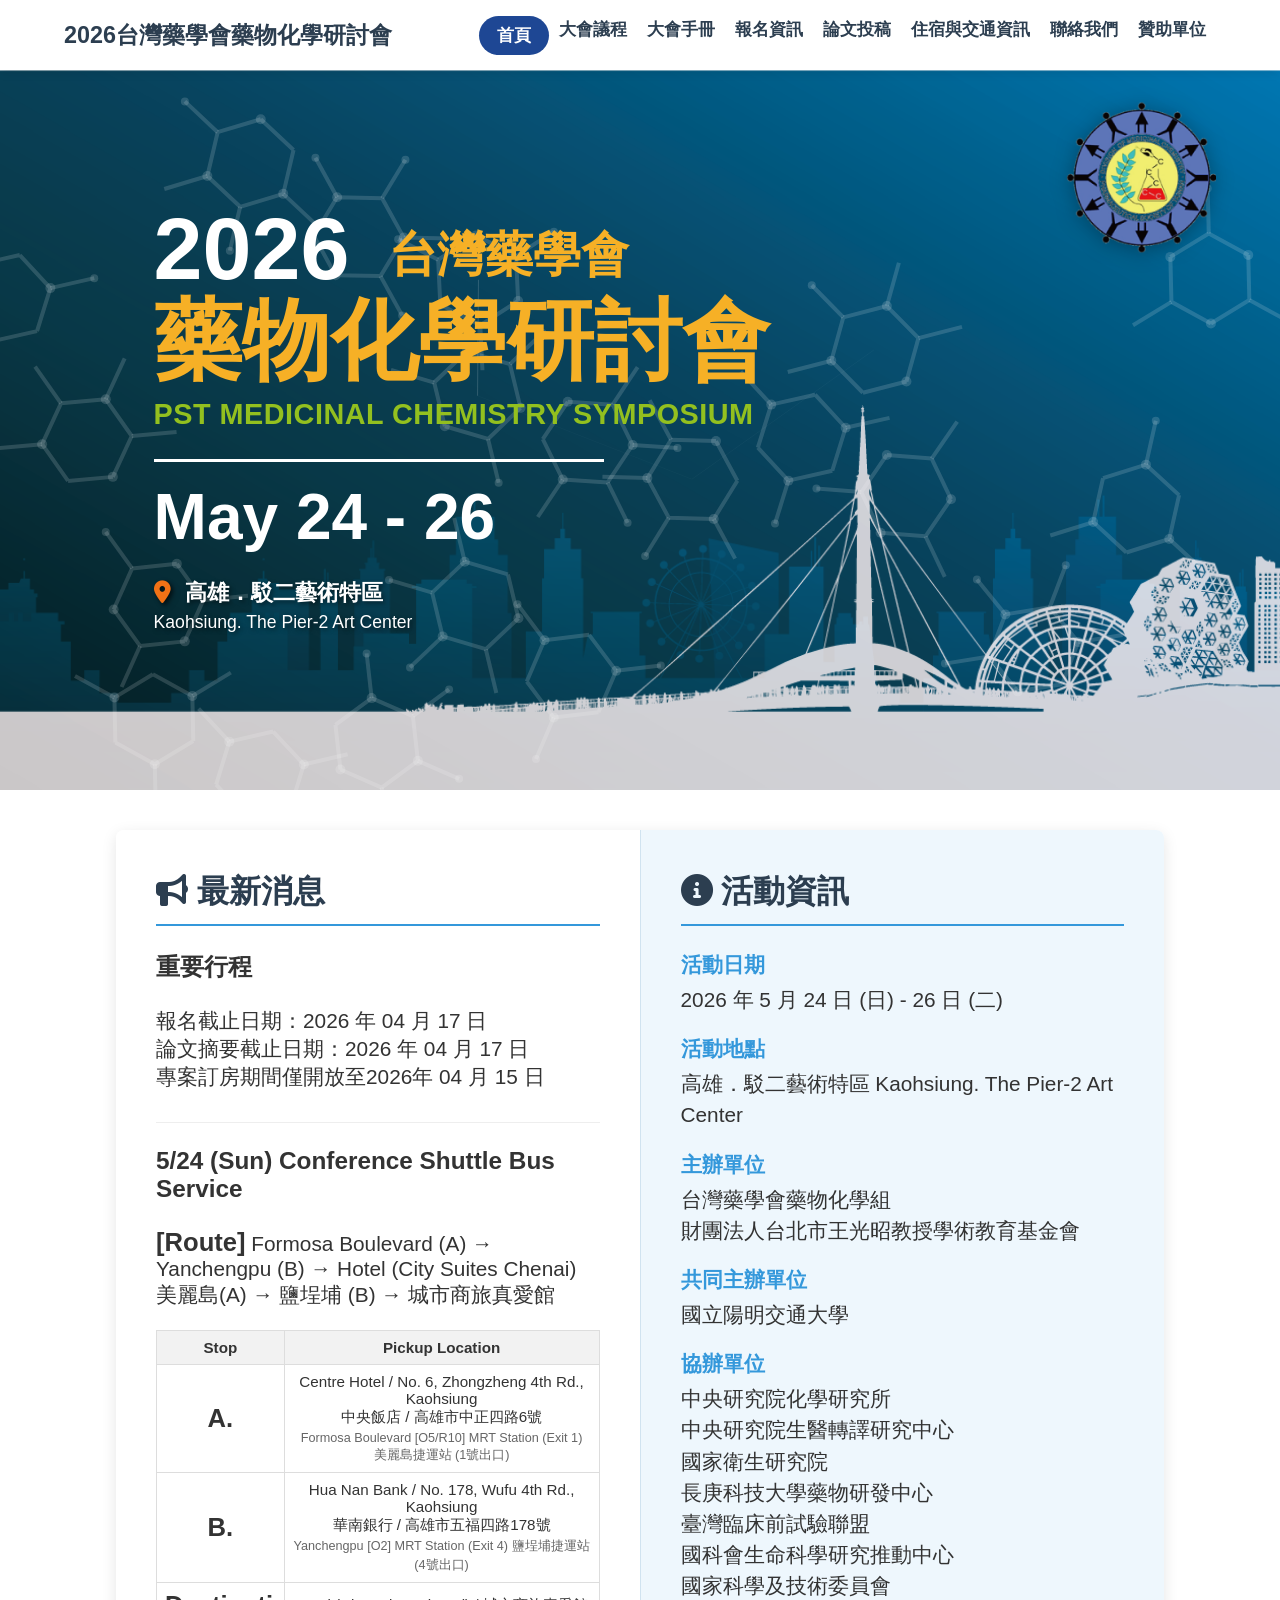
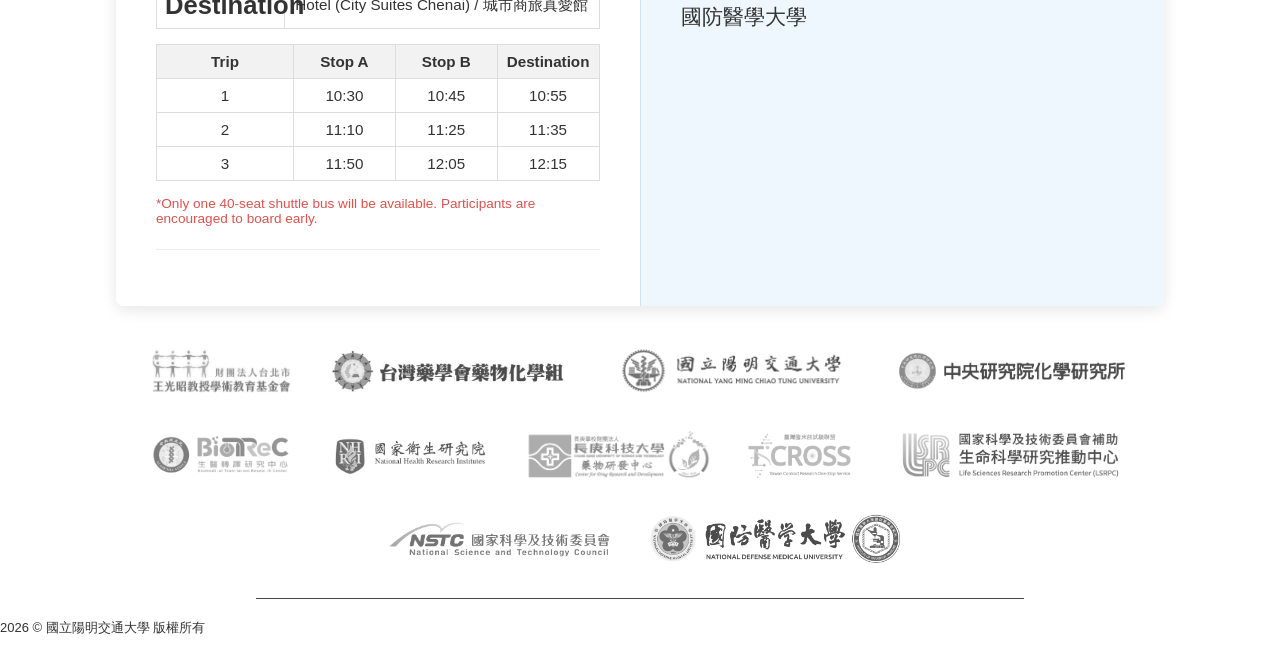
==== index.html @ 6aeb2e00 "Update index.html" ====
<!DOCTYPE html>
<html lang="zh-TW">
<head>
    <meta charset="UTF-8">
    <meta name="viewport" content="width=device-width, initial-scale=1.0">
    <title>2026 台灣藥學會藥物化學研討會</title>
    <meta name="description" content="2026 台灣藥學會藥物化學研討會 (PST Medicinal Chemistry Symposium) 將於 5/24-26 在高雄駁二舉行。涵蓋藥物化學論文投稿、專家演講與產學交流，歡迎踴躍報名。">
    <meta name="keywords" content="台灣藥學會, 藥物化學研討會, 2026 PST, 藥學研討會, 論文投稿, 陽明交通大學">
    <meta property="og:title" content="2026 台灣藥學會藥物化學研討會">
    <meta property="og:description" content="5月24-26日高雄駁二登場，立即查看議程與報名資訊。">
    <meta property="og:image" content="logo1.png"> <meta property="og:type" content="website">
    <script type="application/ld+json">
{
  "@context": "https://schema.org",
  "@type": "Event",
  "name": "2026 台灣藥學會藥物化學研討會",
  "startDate": "2026-05-24",
  "endDate": "2026-05-26",
  "eventAttendanceMode": "https://schema.org/OfflineEventAttendanceMode",
  "eventStatus": "https://schema.org/EventScheduled",
  "location": {
    "@type": "Place",
    "name": "高雄駁二藝術特區",
    "address": {
      "@type": "PostalAddress",
      "addressLocality": "高雄市",
      "addressRegion": "TW"
    }
  },
  "description": "2026台灣藥學會藥物化學研討會，由國立陽明交通大學承辦。",
  "organizer": {
    "@type": "Organization",
    "name": "台灣藥學會",
    "url": "https://your-github-link.github.io/"
  }
}
</script>
    <link rel="stylesheet" href="style.css">
    <link rel="stylesheet" href="https://cdnjs.cloudflare.com/ajax/libs/font-awesome/6.0.0/css/all.min.css">
</head>
<body>

    <nav class="navbar">
        <div class="nav-container">
            <a href="#" class="logo">
            <span>2026台灣藥學會藥物化學研討會</span> </a>
            
            <div class="menu-toggle" id="mobile-menu">
                <i class="fas fa-bars"></i>
            </div>

            <ul class="nav-menu">
                <li><a href="#" class="nav-link active" data-target="home">首頁</a></li>
                <li><a href="#" class="nav-link" data-target="agenda">大會議程</a></li>
                <li><a href="#" class="nav-link" data-target="handbook">大會手冊</a></li>
                <li><a href="#" class="nav-link" data-target="registration">報名資訊</a></li>
                <li><a href="#" class="nav-link" data-target="submission">論文投稿</a></li>
                <li><a href="#" class="nav-link" data-target="Accommodation">住宿與交通資訊</a></li>
                <li><a href="#" class="nav-link" data-target="contact">聯絡我們</a></li>
                <li><a href="#" class="nav-link" data-target="Sponsor">贊助單位</a></li>
            </ul>
        </div>
    </nav>

    <header class="hero">
        <canvas id="moleculeCanvas"></canvas>
    <div class="hero-logo">
        <img src="logo1.png" alt="Logo"> </div>
    
    <div class="parallax-buildings"></div>
    
    <div class="hero-content">
        <h1 class="main-title">
            <span class="year">2026</span> 
            <span class="org">台灣藥學會</span><br>
            <span class="subject">藥物化學研討會</span>
        </h1>
        <p class="eng-title">PST MEDICINAL CHEMISTRY SYMPOSIUM</p>
        <div class="divider"></div>
        <p class="date">May 24 - 26</p>
        <p class="location">
            <i class="fas fa-map-marker-alt"></i> 
            高雄．駁二藝術特區<br>
            <span>Kaohsiung. The Pier-2 Art Center</span>
        </p>
    </div>
</header>

    <main class="container">
       <section id="home" class="page-content active">
    <div class="home-grid">
        <div class="home-column news-section">
            <h2><i class="fas fa-bullhorn"></i> 最新消息</h2>
            <ul class="news-list">
                <li class="news-item">
                    <h3>重要行程</h3>
                    <p>報名截止日期：2026 年 04 月 17 日<br>
                    論文摘要截止日期：2026 年 04 月 17 日<br>
                    專案訂房期間僅開放至2026年 04 月 15 日</p>
                </li>
                <li class="news-item" style="margin-top: 20px;">
                    <h3>5/24 (Sun) Conference Shuttle Bus Service</h3>
                    <p><strong>[Route]</strong> Formosa Boulevard (A) &rarr; Yanchengpu (B) &rarr; Hotel (City Suites Chenai)<br>
                    美麗島(A) &rarr; 鹽埕埔 (B) &rarr; 城市商旅真愛館</p>
                    
                    <table class="custom-table" style="margin: 15px 0; width: 100%; font-size: 0.95rem;">
                        <thead>
                            <tr>
                                <th style="width: 25%;">Stop</th>
                                <th>Pickup Location</th>
                            </tr>
                        </thead>
                        <tbody>
                            <tr>
                                <td><strong>A.</strong></td>
                                <td>Centre Hotel / No. 6, Zhongzheng 4th Rd., Kaohsiung<br>中央飯店 / 高雄市中正四路6號<br><small style="color: #666;">Formosa Boulevard [O5/R10] MRT Station (Exit 1) 美麗島捷運站 (1號出口)</small></td>
                            </tr>
                            <tr>
                                <td><strong>B.</strong></td>
                                <td>Hua Nan Bank / No. 178, Wufu 4th Rd., Kaohsiung<br>華南銀行 / 高雄市五福四路178號<br><small style="color: #666;">Yanchengpu [O2] MRT Station (Exit 4) 鹽埕埔捷運站 (4號出口)</small></td>
                            </tr>
                            <tr>
                                <td><strong>Destination</strong></td>
                                <td>Hotel (City Suites Chenai) / 城市商旅真愛館</td>
                            </tr>
                        </tbody>
                    </table>

                    <table class="custom-table" style="margin: 15px 0; width: 100%; text-align: center; font-size: 0.95rem;">
                        <thead>
                            <tr>
                                <th>Trip</th>
                                <th>Stop A</th>
                                <th>Stop B</th>
                                <th>Destination</th>
                            </tr>
                        </thead>
                        <tbody>
                            <tr>
                                <td>1</td>
                                <td>10:30</td>
                                <td>10:45</td>
                                <td>10:55</td>
                            </tr>
                            <tr>
                                <td>2</td>
                                <td>11:10</td>
                                <td>11:25</td>
                                <td>11:35</td>
                            </tr>
                            <tr>
                                <td>3</td>
                                <td>11:50</td>
                                <td>12:05</td>
                                <td>12:15</td>
                            </tr>
                        </tbody>
                    </table>
                    <p style="font-size: 0.85rem; color: #d9534f; margin-top: 5px;">*Only one 40-seat shuttle bus will be available. Participants are encouraged to board early.</p>
                </li>
            </ul>
        </div>

        <div class="home-column info-section">
            <h2><i class="fas fa-info-circle"></i> 活動資訊</h2>
            <div class="info-content">
                <div class="info-item">
                    <strong>活動日期</strong>
                    <p>2026 年 5 月 24 日 (日) - 26 日 (二)</p>
                </div>
                <div class="info-item">
                    <strong>活動地點</strong>
                    <p>高雄．駁二藝術特區 Kaohsiung. The Pier-2 Art Center</p>
                </div>
                <div class="info-item">
                    <strong>主辦單位</strong>
                    <p>台灣藥學會藥物化學組</p>
                    <p>財團法人台北市王光昭教授學術教育基金會</p>
                </div>
                <div class="info-item">
                    <strong>共同主辦單位</strong>
                    <p>國立陽明交通大學</p>
                </div>
                <div class="info-item">
                    <strong>協辦單位</strong>
                    <p>中央研究院化學研究所</p>
                    <p>中央研究院生醫轉譯研究中心</p>
                    <p>國家衛生研究院</p>
                    <p>長庚科技大學藥物研發中心</p>
                    <p>臺灣臨床前試驗聯盟</p>
                    <p>國科會生命科學研究推動中心</p>
                    <p>國家科學及技術委員會</p>
                    <p>國防醫學大學</p>
                </div>
            </div>
        </div>
    </div>
</section>

        <section id="agenda" class="page-content">
    <div class="registration-container">
        <h2 class="section-title">會議議程 Agenda</h2>

        <div class="venue-info-box" style="text-align: left;">
            <p><strong>📍 主會場：</strong>一嶼所在 03 號島 (SukiNa Island No. 3)</p>
        </div>

        <div class="agenda-day-section">
            <h3 class="day-title">Sunday – May 24, 2026</h3>
            <div class="agenda-wrapper">
                <table class="agenda-table">
                    <thead>
                        <tr>
                            <th>時間 Time</th>
                            <th>內容 Events</th>
                            <th>地點 Location</th>
                        </tr>
                    </thead>
                    <tbody>
                        <tr><td>11:30 - 13:00</td><td>註冊、報到 / Registration</td><td>3 號島A</td></tr>
                        <tr><td>13:00</td><td>口頭報告 / Oral Presentation</td><td rowspan="5">3 號島B</td></tr>
                        <tr><td>13:00 - 13:15</td><td>OP-01<br>Fabian Grassl (台灣大學)Nor-cyanine 5 dyes as versatile fluorogenic probes for lysosomal tracking</td></tr>
                        <tr><td>13:15 - 13:30</td><td>OP-02<br>曾維政 (中國醫藥大學)Synthesis and Biological Evaluation of Modified Genipin Derivatives: Evaluation of Anti-inflammatory and Anti-neuroinflammatory</td></tr>
                        <tr><td>13:30 - 13:45</td><td>OP-03<br>黃馨 (中興大學)BO-2768 as a First-in-Class Small Molecule Targeting Mutant NPM1 in Acute Myeloid Leukemia</td></tr>
                        <tr><td>13:45 - 14:00</td><td>OP-04<br>黃佳儀 (陽明交通大學)An Affinity Tag Strategy Based on an Activatable Linker for Selective Modification of Antibodies </td></tr>
                        <tr><td>14:10 - 14:30</td><td class="break-cell">Coffee Break</td><td>3 號島C</td></tr>
                        <tr><td>14:30 - 16:50</td><td>Poster Flash</td><td>3 號島B</td></tr>
                        <tr><td>16:50 - 18:30</td><td>團隊競賽、跨域交流 (I) / Team Challenge & Networking (I)</td><td>駁二/真愛館</td></tr>
                        <tr class="highlight-row"><td>18:40 - 20:00</td><td><strong>歡迎晚宴 / Welcome Mixer</strong></td><td>3 號島A</td></tr>
                        <tr><td>20:00 - 21:30</td><td>壁報成果交流 / Poster Presentation</td><td>3 號島C</td></tr>
                    </tbody>
                </table>
            </div>
        </div>

        <div class="agenda-day-section">
            <h3 class="day-title">Monday – May 25, 2026</h3>
            <div class="agenda-wrapper">
                <table class="agenda-table">
                    <thead>
                        <tr>
                            <th>時間 Time</th>
                            <th>內容 Events</th>
                            <th>地點 Location</th>
                        </tr>
                    </thead>
                    <tbody>
                        <tr><td>09:00 - 09:20</td><td><strong>開幕典禮 (王光昭教授追思) / Opening Ceremony</strong></td><td rowspan="4">3 號島B</td></tr>
                        <tr><td>09:20 - 09:50</td><td><u>Invited Lecture: 高育婷 博士</u><br>(國防醫學大學藥學系講師)<br>Direct-to-biology (D2B):Unlocking natural<br>product space via ultra-high-throughput experimentation<br><u>Moderator: 簡敦誠 博士</u><br>(臺灣師範大學化學系教授)</td></tr>
                        <tr><td>09:50 - 10:40</td><td><u>Plenary Lecture: 張子文 博士</u><br>(免疫諦醫公司創辦人、董事長)<br>循理性新藥設計：創造新的藥物化學結構<br><u>Moderator: 李文山 博士</u><br>(中央研究院化學研究所研究員)</td></tr>
                        <tr><td>10:40 - 10:50</td><td>團體拍照 / Group photograph</td></tr>
                        <tr><td>10:50 - 11:10</td><td class="break-cell">Coffee Break</td><td>3 號島C</td></tr>
                        <tr><td>11:10 -</td><td>口頭報告 / Oral Presentation</td><td rowspan="5">3 號島B</td></tr>
                        <tr><td>11:10 - 11:25</td><td>OP-05<br>莊裕淂 (台灣大學)Protein Digestion Using a Cysteine-Specific Backbone Cleavage Reagent</td></tr>
                        <tr><td>11:25 - 11:40</td><td>OP-06<br>張詠淇 (台灣大學)One-Pot Synthesis of Tricyclic Fluorescent Guanidines via Imidazole-Promoted Tandem N-Alkylation and Cyclization</td></tr>
                        <tr><td>11:40 - 11:55</td><td>OP-07<br>鄭莉津 (東華大學)Synthesis of Tetrazolyl-Benzothiazole Library for Anticancer Applications</td></tr>
                        <tr><td>11:55 - 12:10</td><td>OP-08<br>劉詠淳 (東華大學)Modular Synthesis of [68Ga]Ga HER2-Targeted Bivalent Probes via a CBT/1,2-Aminothiol Click Chemistry</td></tr>
                        <tr><td>12:15 - 14:00</td><td class="break-cell">午餐 / Lunch</td><td>真愛館如意廳</td></tr>
                        <tr><td>14:00 - 18:30</td><td>團隊競賽、跨域交流 (II)<br>Team Challenge & Networking (II)</td><td>哈瑪星、新灣 / 貝隆餐酒館</td></tr>
                        <tr class="highlight-row"><td>19:00 - 20:30</td><td><strong>晚宴 / Banquet</strong></td><td>貝隆餐酒館</td></tr>
                        <tr><td>20:30 -</td><td>台灣藥學會藥化組委員會議<br>Committee Meeting</td><td>真愛館甲天下廳</td></tr>
                    </tbody>
                </table>
            </div>
        </div>

        <div class="agenda-day-section">
            <h3 class="day-title">Tuesday – May 26, 2026</h3>
            <div class="agenda-wrapper">
                <table class="agenda-table">
                    <thead>
                        <tr>
                            <th>時間 Time</th>
                            <th>內容 Events</th>
                            <th>地點 Location</th>
                        </tr>
                    </thead>
                    <tbody>
                        <tr><td>09:00 - 09:10</td><td>大會活動說明</td><td rowspan="6">3 號島B</td></tr>
                        <tr><td>09:10 - 09:40</td><td><u>Invited Lecture: 曾惠如 博士</u><br>(高雄醫學大學藥學系助理教授)<br>Repurposing TGFβR1 inhibitors: PROTACs for kidney fibrosis<br><u>Moderator: 黃偉展 博士</u><br>(臺北醫學大學藥學院副院長)</td></tr>
                        <tr><td>09:40 - 10:30</td><td><u>Plenary Lecture: 王憶卿 博士</u><br>(成功大學醫學院藥理學研究所講座教授兼藥理學研究所所長暨藥理學科主任)<br>Targeting regulators of post-translational modifications of PD-1 in cancer therapy<br><u>Moderator: 胡明寬 博士</u><br>(國防醫學大學藥學系教授)</td></tr>
                        <tr><td>10:30 - 10:40</td><td>國科會藥學學門業務宣導 (王憶卿 博士)</td></tr>
                        <tr><td>10:40 - 11:10</td><td><u>Invited Lecture: 李其穎 博士</u><br>(慈濟大學藥學系助理教授)<br>Discovery and characterization of fungal natural products through diverse strategies<br><u>Moderator: 梁碧惠 博士</u><br>(臺灣大學藥學系教授)</td></tr>
                        <tr><td>11:10 - 11:20</td><td>團體拍照 / Group photograph</td></tr>
                        <tr><td>11:20 - 13:00</td><td><strong>頒獎、閉幕、午餐</strong></td><td>3 號島C</td></tr>
                        <tr><td>13:00 -</td><td>賦歸</td><td>-</td></tr>
                    </tbody>
                </table>
            </div>
        </div>
    </div>
</section>

        <section id="handbook" class="page-content">
            <div class="registration-container">
                <h2 class="section-title" style="text-align: center;">大會手冊</h2>
                <div class="info-content" style="text-align: center; padding: 40px 15px;">
                    <div class="info-block" style="background: #f8f9fa; padding: 30px; border-radius: 12px; border: 1px solid #e2e8f0; display: inline-block; max-width: 600px; margin: 0 auto; width: 100%;">
                        <i class="fas fa-book" style="font-size: 3rem; color: #2c3e50; margin-bottom: 20px;"></i>
                        <h3 style="margin-top: 0; color: #2c3e50;">2026 大會手冊電子檔</h3>
                        <p style="margin-bottom: 25px;">2026 台灣藥學會藥物化學研討會 大會手冊已開放下載。歡迎與會貴賓下載閱讀最新大會資訊、詳細議程與論文摘要。</p>
                        <a href="https://reurl.cc/lp2dyq" target="_blank" class="guide-btn" style="display: inline-block; padding: 12px 25px; background: #e67e22; color: #fff; text-decoration: none; border-radius: 8px; font-weight: bold; font-size: 1.1rem; border: none; cursor: pointer;">
                            <i class="fas fa-file-pdf"></i> 點此下載大會手冊 (PDF)
                        </a>
                    </div>
                </div>
            </div>
        </section>

        <section id="registration" class="page-content">
    <div class="registration-container">
        <h2 class="section-title" style="text-align: center;">報名資訊</h2>
        
        <div class="info-content">
            <div class="info-block">
                <strong>報名截止日期：</strong>
                <ul>
                    <li>2026 年 04 月 17 日</li>
                    <p>(現場報名活動者，將視現場名額與作業狀況安排，建議優先線上報名以利主辦單位提前作業)</p>
                </ul>
            </div>

            <div class="info-block">
                <strong>報名網址：</strong>
                <ul>
                    <p>(請先登入 Gmail 帳號後，再進行報名以及上傳報名費繳費收據及繳費說明)</p>
                </ul>
            </div>

            <div class="info-block">
                <strong>報名費：</strong>
                <ul>
                    <li>(1) 學生、研究助理及眷屬 NT 1,500 元; 教師及博士後研究員 NT 3,000 元; 業界人士及其他 NT 4,000 元</li>
                    <li>(2) 報名費繳交可以由單位(實驗室、中心 or 廠商)統一轉帳匯款</li>
                </ul>
            </div>

            <div class="info-block">
                <strong>報名費繳費資訊：</strong>
                <ul>
                    <li>戶名：國立陽明交通大學，匯款銀行：玉山商業銀行新竹分行 代號 “808”，帳號：9550-016-0500-551</li>
                </ul>
            </div>

            <div class="info-block">
                <strong>繳費說明：</strong>
                <ul style="line-height: 1.8;">
                    <li>繳費完成後，請依報名表單之欄位項目填寫繳費資訊並上傳繳費證明 (拍照或截圖; 並以檔名“繳費負責人姓名_帳號末五碼_總金額_轉帳日期” 命名)</li>
                    <li>報名者因故取消，須於 2026 年 05 月 01 日前提出申請，可將報名費用退回，但須扣除手續費 200 元；2026 年 05 月 01日後提出者，恕無法退費。</li>
                    <li>報名成功後，歡迎加入「藥化研討會」Line群組以便獲得最新的研討會資訊。</li>
                    <img src="qr.jpg" alt="">
                </ul>
            </div>
            <strong>☆敬請盡早報名，以利大會安排相關事宜☆</strong>
        </div>
    </div>
</section>

        <section id="submission" class="page-content">
    <div class="registration-container">
        <div class="info-block" style="background: #f8f9fa; border-left: 5px solid #0056b3; padding: 20px; margin-bottom: 30px; border-radius: 4px;">
            <h2 style="color: #0056b3; margin-top: 0; margin-bottom: 15px;"><i class="fas fa-info-circle"></i> Oral Presentation (OP) / Poster Presentation (PP) 會議報告注意事項 & Guidelines</h2>
            
            <div class="zh-notes" style="line-height: 1.8; margin-bottom: 25px; color: #333;">
                <strong style="font-size: 1.1rem; color: #2c3e50;">注意事項:</strong>
                <ol style="margin-top: 5px; padding-left: 20px;">
                    <li>OP 與 PP 參加者皆安排有指定座位，座位上將貼有對應編號，請務必提前於最後集合時間依編號入座，並於預定報告時間內避免任意離席，以免錯過報告行程。逾時可能影響報告資格。如有任何問題，請提前聯繫工作人員。</li>
                    <li>OP 與 PP 參加者於會議當日不得提出更換報告檔案或自行更動報告順序。</li>
                    <li>OP 報告總時數為 15 分鐘，其中包含 12 分鐘報告與 3 分鐘 Q&A。為維持大會議程順利進行，大會將於報告開始後 10 分鐘響鈴第一次，提醒報告時間即將結束；12 分鐘響鈴第二次，請結束報告並進入 Q&A；15 分鐘響鈴第三次，請結束 Q&A。</li>
                    <li>PP 報告者請配合大會動線安排，報告時，請依工作人員引導，以 10 人為一組，按照報告順序至走道等待。司儀唱名報告編號後，請上台進行報告。每位報告時間為 2 分鐘，響鈴即表示報告時間結束，請立即下台。</li>
                    <li>請全程配合現場引導與安排。</li>
                    <li>各組集合時間與地點如下，請準時報到並就座：
                        <ul style="list-style-type: disc; padding-left: 20px; margin-top: 5px;">
                            <li><strong>OP-01 至 OP-04</strong> 最後集合時間：5 月 24 日（日）12:45; 報到地點：OP指定席</li>
                            <li><strong>OP-05 至 OP-08</strong> 最後集合時間：5 月 25 日（一）11:00; 報到地點：OP指定席</li>
                            <li><strong>PP</strong> 最後集合時間：5 月 24 日（日）14:20; 報到地點：PP指定席</li>
                        </ul>
                    </li>
                    <li>PP海報張貼時間:
                        <ul style="list-style-type: disc; padding-left: 20px; margin-top: 5px;">
                            <li>請於 5 月 24 日（日）11:30-13:00 報到時間即進行海報張貼；並於 5 月 25 日（一）中午 12:00 後始得開始拆除，最慢於 5 月 26 日（二）13:00 前完成壁報撤收。</li>
                        </ul>
                    </li>
                </ol>
            </div>
            
            <hr style="border: 0; border-top: 1px dashed #ccc; margin: 20px 0;">

            <div class="en-notes" style="line-height: 1.8; color: #333;">
                <strong style="font-size: 1.1rem; color: #2c3e50;">Oral Presentation (OP) / Poster Presentation (PP) Guidelines</strong>
                <ol style="margin-top: 5px; padding-left: 20px;">
                    <li>Designated seats will be assigned to all OP and PP presenters, and corresponding seat numbers will be displayed accordingly. Presenters are required to be seated according to their assigned numbers before the final assembly time and should avoid leaving their seats during the scheduled presentation period to prevent missing their presentation session. Late arrival may affect presentation eligibility. For any questions, please contact the conference staff in advance.</li>
                    <li>Requests for changes to presentation files or presentation order will not be accepted on the day of the conference.</li>
                    <li>Each OP presentation is allocated 15 minutes in total, including a 12-minute presentation and a 3-minute Q&A session. To ensure the smooth progression of the program, bells will be rung as follows:
                        <ul style="list-style-type: disc; padding-left: 20px; margin-top: 5px;">
                            <li>10 minutes: First bell</li>
                            <li>12 minutes: Second bell; presenters should conclude the presentation and proceed to the Q&A session</li>
                            <li>15 minutes: Third bell; presenters should conclude the Q&A session</li>
                        </ul>
                    </li>
                    <li>PP presenters are requested to follow the conference traffic flow and staff instructions. Presenters will be arranged in groups of 10 and should wait in the aisle according to the presentation order. After the emcee announces the presentation number, presenters should proceed to the stage immediately. Each PP presentation is limited to 2 minutes. The bell indicates the end of the presentation time, and presenters should leave the stage promptly.</li>
                    <li>Please follow all on-site instructions and arrangements throughout the conference.</li>
                    <li>Assembly times and locations are listed below. Presenters are requested to report on time and be seated accordingly:
                        <ul style="list-style-type: disc; padding-left: 20px; margin-top: 5px;">
                            <li><strong>OP-01 to OP-04</strong><br>Final assembly time: May 24 (Sun), 12:45<br>Location: Designated OP Seating Area</li>
                            <li><strong>OP-05 to OP-08</strong><br>Final assembly time: May 25 (Mon), 11:00<br>Location: Designated OP Seating Area</li>
                            <li><strong>PP Presenters</strong><br>Final assembly time: May 24 (Sun), 14:20<br>Location: Designated PP Seating Area</li>
                        </ul>
                    </li>
                    <li>Poster Mounting Schedule:
                        <ul style="list-style-type: disc; padding-left: 20px; margin-top: 5px;">
                            <li>Posters should be mounted during the registration period on May 24 (Sun), 11:30–13:00.</li>
                            <li>Poster removal may begin only after 12:00 on May 25 (Mon).</li>
                            <li>All posters must be removed no later than 13:00 on May 26 (Tue).</li>
                        </ul>
                    </li>
                </ol>
            </div>
        </div>
        <h2 class="section-title" style="text-align: center;">OP / PP 編號公告（Oral & Poster Assignment）</h2>
         <table class="custom-table">
  <thead>
    <tr>
      <th>OP編號</th>
      <th>姓名</th>
    </tr>
  </thead>
  <tbody>
    <tr><td>OP-1</td><td>Fabian Grassl</td></tr>
    <tr><td>OP-2</td><td>曾維政</td></tr>
    <tr><td>OP-3</td><td>黃馨</td></tr>
    <tr><td>OP-4</td><td>黃佳儀</td></tr>
    <tr><td>OP-5</td><td>莊裕淂</td></tr>
    <tr><td>OP-6</td><td>張詠淇</td></tr>
    <tr><td>OP-7</td><td>鄭莉津</td></tr>
    <tr><td>OP-8</td><td>劉詠淳</td></tr>
  </tbody>
</table>
<table class="custom-table">
  <thead>
    <tr>
      <th>PP編號</th>
      <th>姓名</th>
    </tr>
  </thead>
  <tbody>
    <tr><td>PP-01</td><td>顧家瑋</td></tr>
    <tr><td>PP-02</td><td>薛雯匀</td></tr>
    <tr><td>PP-03</td><td>張馥麟</td></tr>
    <tr><td>PP-04</td><td>楊宗融</td></tr>
    <tr><td>PP-05</td><td>莊玥雯</td></tr>
    <tr><td>PP-06</td><td>曾筠婷</td></tr>
    <tr><td>PP-07</td><td>林育賢</td></tr>
    <tr><td>PP-08</td><td>陳建霖</td></tr>
    <tr><td>PP-09</td><td>李柏勳</td></tr>
    <tr><td>PP-10</td><td>劉姿慧</td></tr>
    <tr><td>PP-11</td><td>廖詠</td></tr>
    <tr><td>PP-12</td><td>張簡宇翔</td></tr>
    <tr><td>PP-13</td><td>李元新</td></tr>
    <tr><td>PP-14</td><td>Avishek Guchait</td></tr>
    <tr><td>PP-15</td><td>林采羭</td></tr>
    <tr><td>PP-16</td><td>鄭孟宗</td></tr>
    <tr><td>PP-17</td><td>林柏叡</td></tr>
    <tr><td>PP-18</td><td>黃鉉畯</td></tr>
    <tr><td>PP-19</td><td>黃昱齊</td></tr>
    <tr><td>PP-20</td><td>呂晏溱</td></tr>
    <tr><td>PP-21</td><td>許懷恩</td></tr>
    <tr><td>PP-22</td><td>何仁俊</td></tr>
    <tr><td>PP-23</td><td>許至凱</td></tr>
    <tr><td>PP-24</td><td>李怡萱</td></tr>
    <tr><td>PP-25</td><td>王帷如</td></tr>
    <tr><td>PP-26</td><td>曹鴻楠</td></tr>
    <tr><td>PP-27</td><td>王詩奇</td></tr>
    <tr><td>PP-28</td><td>邱渝鈞</td></tr>
    <tr><td>PP-29</td><td>林慧珊</td></tr>
    <tr><td>PP-30</td><td>古佳民</td></tr>
    <tr><td>PP-31</td><td>楊淇任</td></tr>
    <tr><td>PP-32</td><td>徐陌言</td></tr>
    <tr><td>PP-33</td><td>楊循安</td></tr>
    <tr><td>PP-34</td><td>黎昱璇</td></tr>
    <tr><td>PP-35</td><td>阮氏茶</td></tr>
    <tr><td>PP-36</td><td>陳雅蓉</td></tr>
    <tr><td>PP-37</td><td>洪子晴</td></tr>
    <tr><td>PP-38</td><td>黃丞佑</td></tr>
    <tr><td>PP-39</td><td>吳珮瑄</td></tr>
    <tr><td>PP-40</td><td>林靖蓉</td></tr>
    <tr><td>PP-41</td><td>陳仕恩</td></tr>
    <tr><td>PP-42</td><td>陳彩毓</td></tr>
    <tr><td>PP-43</td><td>邱子宸</td></tr>
    <tr><td>PP-44</td><td>胡贔瀞</td></tr>
    <tr><td>PP-45</td><td>張禕翎</td></tr>
    <tr><td>PP-46</td><td>鄭又誠</td></tr>
    <tr><td>PP-47</td><td>施君穎</td></tr>
    <tr><td>PP-48</td><td>潘信喆</td></tr>
    <tr><td>PP-49</td><td>王敬吾</td></tr>
    <tr><td>PP-50</td><td>朱軒佑</td></tr>
    <tr><td>PP-51</td><td>馬文心</td></tr>
    <tr><td>PP-52</td><td>吳承諺</td></tr>
    <tr><td>PP-53</td><td>陳嘉鈞</td></tr>
    <tr><td>PP-54</td><td>陳達泓</td></tr>
    <tr><td>PP-55</td><td>黃柏誠</td></tr>
    <tr><td>PP-56</td><td>張品竣</td></tr>
    <tr><td>PP-57</td><td>何又泰</td></tr>
    <tr><td>PP-58</td><td>陳以涵</td></tr>
    <tr><td>PP-59</td><td>黃苔芯</td></tr>
    <tr><td>PP-60</td><td>鄭靜茹</td></tr>
    <tr><td>PP-61</td><td>黃浩軒</td></tr>
    <tr><td>PP-62</td><td>陳意莉</td></tr>
    <tr><td>PP-63</td><td>張哲健</td></tr>
    <tr><td>PP-64</td><td>黃信傑</td></tr>
    <tr><td>PP-65</td><td>林慧琪</td></tr>
    <tr><td>PP-66</td><td>黃振倉</td></tr>
    <tr><td>PP-67</td><td>張竣評</td></tr>
    <tr><td>PP-68</td><td>劉叔錡</td></tr>
  </tbody>
</table>
        <h2 class="section-title" style="text-align: center;">論文投稿說明</h2>
        
        <div class="info-content">
            <div class="info-block">
                <strong>論文摘要截止日期：2026 年 04 月 17 日 (本次研討會不開放現場報名論文發表) </strong>
                <ul>
                    <li>投稿摘要格式及寄送：</li>
                    <li><a href="https://docs.google.com/document/d/1fVeB385Z5HxgjghvxUtDh8ORa0IbLlNY/edit?usp=sharing&ouid=116437430925256397783&rtpof=true&sd=true" class="news-link"><i class="far fa-file-word"></i>參考格式 Word 檔下載(連結)</a></li>
                    <li>繳交的檔案，以附件檔案方式 e-mail 至大會聯絡人信箱 (jcsulab2026@gmail.com) </li>
                    <li>信件主旨及投稿檔案名稱請統一設定為「口頭/壁報_報告者姓名_身分別」，例如：口頭_高小美_碩士生；壁報_王小明_大學生。</li>
                </ul>
            </div>

            <div class="info-block">
                <strong>投稿類別及要求：</strong>
                <ul>
                    <li>口頭論文報告 (OP) ：<a style="color: #d9534f">以15分鐘為限</a>；4/17前繳交論文摘要 (Word 格式) 及報告投影片 (PDF 格式)</li>
                    <li>壁報論文發表 (PP)：報名者需同時參加短講<a style="color: #d9534f">(Rapid fire)</a>報告；<a style="color: #d9534f">(Rapid fire)</a>報告；<a style="color: #d9534f">以三張投影片 (含 title slide)、並以兩分鐘為限。</a>4/17前繳交論文摘要 (Word 格式) 及報告投影片 (PDF 格式)；壁報論文格式為直式：寬 90 cm ，高 120 cm，由報名者自行列印。</li>
                    <li>同一位報名者可同時投稿口頭與壁報發表，但須以不同論文題目分別投稿，並請分成兩封信件寄送 (各自附上對應檔案)，以利彙整作業。</li>
                </ul>
            </div>

            <div class="info-block">
                <strong>論文競賽與獎勵：</strong>
                <ul>
                    <li>本次研討會預計開放 12 位口頭論文報告</li>
                    <li>口頭或是壁報論文以第一作者發表完成且為學生身分者，將由大會補助報名費每名 1,500 元， 憑報名費收據於大會閉幕後進行現場退費。</li>
                    <li>財團法人台北市王光昭教授學術教育基金會補助以下項目：<br>
                    o   口頭報告論文優勝前三名，將頒發獎金及獎狀；佳作數名，頒發獎狀。另擇優薦選，補助補助參加國際研討會 (ACS)。<br>
                    o   壁報論文 (須參加 Rapid fire)，將依碩博士班及博士後進行分組，前三名頒發獎金及獎狀；佳作數名，頒發獎狀。<br>
                    o   鼓勵大學部學生專題，前三名將頒發獎金及獎狀。</li>
                    <li>頒獎時，獲獎人需在場領取獎狀及獎金。未出席者，將取消獎金，僅提供獎狀。 </li>
                </ul>
            </div>

            <hr class="content-divider">

            <div class="info-block">
                <p>承辦單位聯絡人: 國立陽明交通大學藥學系 蘇溶真老師<br>TEL: 02-28267000 ext. 66401<br>E-mail: jcsu@nycu.edu.tw
                </p>
            </div>
        </div>
    </div>
</section>

        <section id="contact" class="page-content">
            <li class="news-item">
                    <h3>聯絡我們</h3>
                    <p><b>報名、投稿事宜 :</b> 國立陽明交通大學藥學系 蘇溶真老師<br>   
                         E-mail: jcsu@nycu.edu.tw
                    </p>
                    <p><b>贊助事宜 :</b> 中央研究院化學所 徐祥恩博士<br>
                        E-mail: 022421ab@gmail.com
                    </p>
                </li>
        </section>
        <section id="Accommodation" class="page-content">
            <div class="registration-container">
        <h2 class="section-title" style="text-align: center;">會議地點與交通資訊</h2>
        
        <div class="info-content">

<div class="venue-detail-container" style="margin-top: 40px;">
    
    <div class="info-block" style="text-align: center; background: #f8f9fa; padding: 25px; border-radius: 12px;">
        <h3 style="margin-top: 0;">🏙️ 高雄介紹 Kaohsiung Guide</h3>
        <div class="guide-links" style="display: flex; flex-wrap: wrap; justify-content: center; gap: 15px; margin-top: 15px;">
            <a href="https://khh.travel/zh-tw/attractions/detail/6/" target="_blank" class="guide-btn">駁二藝術特區</a>
            <a href="https://khh.travel/zh-tw/attractions/immersive-experience/" target="_blank" class="guide-btn">探索高雄 (沉浸式體驗)</a>
            <a href="https://khcc.kcg.gov.tw/rwd_home01.aspx?ID=13#parentHorizontalTab8" target="_blank" class="guide-btn">高雄文化局</a>
            <a href="https://khh.travel/zh-tw/" target="_blank" class="guide-btn">高雄觀光局</a>
        </div>
    </div>

    <div class="info-block" style="border-left: 5px solid #e67e22; background: #fff9f4; margin-top: 30px;">
        <h3 style="color: #d35400;">🚶 會場動線建議 Movement Suggestion</h3>
        <p>建議先至 <strong>城市商旅真愛館</strong> 放置行李，再步行走過 <strong>大港橋</strong> 即可抵達主會場 (<strong>一嶼所在 3 號島</strong>)。</p>
    </div>

    <div class="transport-grid" style="display: grid; grid-template-columns: repeat(auto-fit, minmax(300px, 1fr)); gap: 20px; margin-top: 20px;">
        
        <div class="info-block">
            <h2>✧ 大眾運輸 Public Transport</h2>
            <p><strong>🚄 高鐵 (HSR) / 🚂 台鐵 (TRA)/ 🚇 捷運 (Metro)</strong></p>
            <ul>
                <li><strong>高鐵：</strong>搭乘高鐵至 <strong>左營站</strong>，再轉乘捷運或計程車。</li>
                <li><strong>台鐵：</strong>搭乘台鐵至<strong>高雄車站</strong>，再轉乘捷運或計程車。</li>
                <li><strong>計程車轉乘：</strong>
                    <ul>
                        <li>左營高鐵站出發：約 20-40 分鐘。</li>
                        <li>高雄火車站出發：約 12-15 分鐘。</li>
                    </ul>
                </li>
                <li><strong>捷運/輕軌：</strong>搭乘至「O5美麗島站」轉橘線（往哈瑪星方向）至 <strong>O2 鹽埕埔站</strong>，由 1 號出口步行約 1 0分鐘；
或搭至O1哈瑪星站轉乘輕軌至 <strong>C12 大義駁二站</strong>，步行約 2 分鐘。</li>
            </ul>
        </div>

        <div class="info-block">
            <h2>✧ 自行開車與停車 Driving & Parking</h2>
            <p><strong>🚗 開車路線：</strong></p>
            <p>國道 1 號（367B-高雄出口）下交流道 &rarr; 走中正一路 &rarr; 接五福一、二、三、四路 &rarr; 前往必信街 (飯店) 或蓬萊路 (會場)。</p>
            <p><strong>🅿️ 停車資訊：</strong></p>
            <ul>
                <li><strong>城市商旅真愛館：</strong>飯店對面或周邊設有付費停車位。</li>
                <li><strong>一嶼所在 3 號島：</strong>建議停放於「蓬萊停車場」。</li>
            </ul>
        </div>
    </div>

    <div class="address-cards" style="margin-top: 30px; display: grid; grid-template-columns: repeat(auto-fit, minmax(280px, 1fr)); gap: 15px;">
        <div class="address-item">
            <strong>城市商旅真愛館</strong><br>
            <p>📍 高雄市鹽埕區大義街 1 號<br>
            📞 07-521-5116<br>
            🔗 <a href="https://www.citysuites.com.tw/zh-tw/%E9%AB%98%E9%9B%84%E7%9C%9F%E6%84%9B%E9%A4%A8/About" target="_blank">官方網站</a></p>
        </div>
        <div class="address-item">
            <strong>一嶼所在 3 號島（鹽埕-港區 HOLO）</strong><br>
            <p>📍 高雄市鼓山區蓬萊路 1 之 12 號<br>
            (由大義駁二站經大港橋步行約 4 分鐘)</p>
        </div>
        <div class="address-item">
            <strong>貝隆餐酒館</strong><br>
            <p>📍 高雄市前鎮區成功二路39-1號 <br>
            (搭輕軌至「高雄展覽館站」步行約3分鐘)</p>
        </div>
    </div>
</div>

            <div class="map-frame" style="margin-top: 20px; border-radius: 12px; overflow: hidden; box-shadow: 0 4px 12px rgba(0,0,0,0.15);">
                <iframe src="https://www.google.com/maps/embed?pb=!1m18!1m12!1m3!1d1548.4818634839032!2d120.28336579522254!3d22.619040517459034!2m3!1f0!2f0!3f0!3m2!1i1024!2i768!4f13.1!3m3!1m2!1s0x346e0479c2e7def5%3A0xfc0a4466d2a3eb47!2z5Z-O5biC5ZWG5peFIOmrmOmbhOecn-aEm-mkqA!5e0!3m2!1szh-TW!2stw!4v1771838672923!5m2!1szh-TW!2stw" width="100%" height="400" style="border:0;" allowfullscreen="" loading="lazy" referrerpolicy="no-referrer-when-downgrade"></iframe>
            <p style="text-align: center; margin-top: 10px;">
                <a href="https://maps.app.goo.gl/SUVvdW5vQfhwkukq8" target="_blank" class="news-link">
                    <i class="fas fa-directions"></i> 規劃前往城市商旅的路線
                </a>
            </p>
            <div class="map-frame" style="margin-top: 20px; border-radius: 12px; overflow: hidden; box-shadow: 0 4px 12px rgba(0,0,0,0.15);">
    <iframe src="https://www.google.com/maps/embed?pb=!1m18!1m12!1m3!1d920.7523709031577!2d120.28348296961934!3d22.61612103669304!2m3!1f0!2f0!3f0!3m2!1i1024!2i768!4f13.1!3m3!1m2!1s0x346e033e912a9fe9%3A0x54a394ebf0c37c25!2z5LiA5ba85omA5ZyoIHwgU3VraU5hIGxzbGFuZCB8IDPomZ_ls7Yg6bm95Z-VLea4r-WNgEhvbG8!5e0!3m2!1szh-TW!2stw!4v1771838756255!5m2!1szh-TW!2stw" width="100%" height="400" style="border:0;" allowfullscreen="" loading="lazy" referrerpolicy="no-referrer-when-downgrade"></iframe>
</div>
<p style="text-align: center; margin-top: 10px;">
    <a href="https://maps.app.goo.gl/VzzUutMUNRa5Tf2L7" target="_blank" class="news-link">
        <i class="fas fa-directions"></i> 前往 一嶼所在 (3號島) 導航連結
    </a>
</p>
<div class="map-frame" style="margin-top: 20px; border-radius: 12px; overflow: hidden; box-shadow: 0 4px 12px rgba(0,0,0,0.15);">
    <iframe src="https://www.google.com/maps/embed?pb=!1m18!1m12!1m3!1d3683.2445955617773!2d120.2968341!3d22.6073396!2m3!1f0!2f0!3f0!3m2!1i1024!2i768!4f13.1!3m3!1m2!1s0x346e03829a8f9fe3%3A0x2926ca8e0e795f3b!2z6LKd6ZqG6aSQ6YWS6aSo!5e0!3m2!1szh-TW!2stw!4v1775540695746!5m2!1szh-TW!2stw" width="100%" height="400" style="border:0;" allowfullscreen="" loading="lazy" referrerpolicy="no-referrer-when-downgrade"></iframe>
</div>
<p style="text-align: center; margin-top: 10px;">
    <a href="https://maps.app.goo.gl/wfTpghFNrQz224Ua7" target="_blank" class="news-link">
        <i class="fas fa-directions"></i> 前往 貝隆餐酒館 導航連結
    </a>
</p>
        </div>
    <div class="registration-container">
        <h2 class="section-title" style="text-align: center;">活動訂房資訊 Event Hotel Booking Information</h2>
        <div class="info-block">
            <p><strong>活動日期 Event Dates:</strong> 2026-05-24 ~ 2026-05-26 (Extension: 5/23 or 5/27)</p>
            <p><strong>預訂館別 Designated Hotels:</strong> 城市商旅真愛館 City Suites Kaohsiung Chenai、城市商旅駁二館 City Suites Kaohsiung Pier2</p>
        </div>

        <hr>
        <h2 class="section-title" style="text-align: center;">房型與房價 Room Types and Rates</h2>
        <p>以下是2026台灣藥學會藥物化學研討會 與會者可享有的特別優惠房價，於 2026/4/15 前有效 </p>
        <p class="en-text">The following special rates are available for 2026 PST Medicinal Chemistry Symposium attendees and valid before 2026/4/15.</p>

        <div class="room-gallery" style="display: grid; grid-template-columns: repeat(auto-fit, minmax(200px, 1fr)); gap: 10px; margin: 20px 0;">
            <div class="room-img-card">
                <img src="room01.jpg" alt="駁二精緻客房">
                <p>駁二精緻客房<br><small>Pier2 Superior Room</small></p>
            </div>
            <div class="room-img-card">
                <img src="room02.jpg" alt="真愛精緻客房">
                <p>真愛精緻客房<br><small>Chenai Superior Room</small></p>
            </div>
            <div class="room-img-card">
                <img src="room03.jpg" alt="真愛豪華客房">
                <p>真愛豪華客房<br><small>Chenai Deluxe Room</small></p>
            </div>
            <div class="room-img-card">
                <img src="room04.jpg" alt="真愛城市客房">
                <p>真愛城市客房<br><small>Chenai City Deluxe Room</small></p>
            </div>
        </div>

        <div class="table-responsive">
            <table class="hotel-table">
                <thead>
                    <tr>
                        <th>房型 Room Category</th>
                        <th>床型 Bed Size</th>
                        <th>房間坪數 Room Size (ping)</th>
                        <th>平日每晚 (5/24-27) Weekdays</th>
                        <th>假日每晚 (5/23) Weekend</th>
                        <th>早餐 Breakfasts</th>
                    </tr>
                </thead>
                <tbody>
                    <tr>
                        <td>駁二精緻客房/市景窗<br><small>Pier2 Superior Room /City view on lower floor</small></td>
                        <td>一大床 <br>(1 Queen Bed)</td>
                        <td>五坪 <br>(5 ping)</td>
                        <td>NT$2,050</td>
                        <td>NT$2,650</td>
                        <td>1-2 persons</td>
                    </tr>
                    <tr>
                        <td>真愛精緻客房/面中庭、對內窗*<br><small>Chenai Superior Room /Interior window facing atrium*</small></td>
                        <td>二大床 <br>(2 Queen Beds)</td>
                        <td>十坪 <br>(10 ping)</td>
                        <td>NT$2,200</td>
                        <td>NT$2,800</td>
                        <td>1-2 persons</td>
                    </tr>
                    <tr>
                        <td>真愛豪華客房/面中庭、對內窗*<br><small>Chenai Deluxe Room /Exterior window facing park*</small></td>
                        <td>二大床<br> (2 Queen Beds)</td>
                        <td>十坪 <br>(10 ping)</td>
                        <td>NT$2,400</td>
                        <td>NT$3,000</td>
                        <td>1-2 persons</td>
                    </tr>
                    <tr>
                        <td>真愛城市客房/市景、陽台*<br><small>Chenai City Deluxe Room /City view with balcony*</small></td>
                        <td>二大床<br> (2 Queen Beds)</td>
                        <td>十一坪<br> (11 ping)</td>
                        <td>NT$2,500</td>
                        <td>NT$3,100</td>
                        <td>1-2 persons</td>
                    </tr>
                </tbody>
            </table>
        </div>

        <div class="note-box" style="background: #fdf2f2; padding: 15px; border-radius: 8px; margin: 20px 0;">
            <p>※真愛館 (Chenai): 全館兩張雙人床房型，至多可4位入住，但第3位以上需依上述雙人房價再加價$600/人(含早餐)。 </p>
            <p class="en-text">Pricing for 1-2 persons. For extra person, please pay NTD 600/person (breakfast included). Total 4 persons are full. </p>
            <p>※駁二館 (Pie2): 提供一大床雙人房，至多2位入住，不再提供同一房加第3人。 </p>
            <p class="en-text">One double room with one king/queen bed is provided, accommodating up to two guests only. No additional guest or extra bed for a third person is available. </p>
        </div>

        <div class="info-grid" style="display: grid; grid-template-columns: repeat(auto-fit, minmax(300px, 1fr)); gap: 20px;">
            <div class="info-block">
                <h2>《重要說明 Important Notes》</h2>
                <ol>
                    <li>以上客房報價每房包含翌日1-2 客早餐及稅金、服務費，單雙同價。<br><p class="en-text">All listed room rates include 1-2 breakfasts for the following day, as well as taxes and service charges. The price is the same for single or double occupancy. </p></li>
                    <li>客房入住時間為15:00 以後，退房時間為11:00 以前。<br><p class="en-text">Check-in time is after 15:00 p.m., and check-out time is before 11:00 a.m. </p></li>
                    <li>與會貴賓需於入住日支付住宿完整費用，退房日開立發票。不需事先預繳訂金。<br><p class="en-text">This special rate is exclusively offered to seminar participants. Guests are required to settle the full accommodation payment upon check-in. An official invoice will be issued upon check-out. No advance deposit is required.</p></li>
                    <li>訂房當日20:00未到者，不再保留原住宿；若抵達入住則依現場房況安排。<br><p class="en-text">Reservations will be released if guests do not arrive by 8:00 PM on the day of check-in. For guests arriving after this time, room assignment will be subject to availability at the front desk.</p></li>
                </ol>
            </div>
            <div class="info-block">
                <h2>《注意事項 Hotel Facilities & Regulations》</h2>
                <ol>
                    <li>全館免費高速無線網路<br><p class="en-text">Complimentary high-speed wireless internet access. </p></li>
                    <li>無設立停車場<br><p class="en-text">No on-site parking available. </p></li>
                    <li>24 小時行李寄存與旅遊諮詢服務<br><p class="en-text">24-hour luggage storage service.</p></li>
                    <li>旅遊諮詢服務<br><p class="en-text">Travel consultation services.</p></li>
                    <li>全館禁止攜帶寵物<br><p class="en-text">No pets allowed in the entire hotel.</p></li>
                    <li>全館禁菸<br><p class="en-text">The entire hotel is non-smoking</p></li>
                    <li>提早入住與延遲退房均須額外收費，計費方式請洽櫃檯，並依照現場房況給房<br><p class="en-text">Early check-in and late check-out are subject to additional charges and room availability. Please inquire at the Front</p></li>
                </ol>
            </div>
        </div>

        <div class="contact-card" style="text-align: center; background: #eee; padding: 20px; border-radius: 10px; margin-top: 30px;">
            <p>如果您有任何進一步的問題，請準備好您的訂房姓名與入住日期資訊，隨時直接與飯店聯繫。 <br><p class="en-text">If you have any further questions, please don't hesitate to contact the hotel directly.</p></p>
            <p><strong>城市商旅南區聯合訂房中心<br><p class="en-text"> City Suites Southern Region Central Reservation Center</p></strong> </p>
            <p>地址 Address: 高雄市鹽埕區大義街1 號 | 電話 Tel: +886-7-521-5116 </p>
            </div>
    </div>
</div>
        </section>
        <section id="Sponsor" class="page-content" style="margin-bottom: 100px;">
            <h2>贊助單位</h2>
            <div class="sponsor-item2"><img src="logo08.png" alt="高雄市經發局"><img src="logo11.png" alt="和特科技"><img src="國科會生推中心logo.png" alt="國科會生推中心"></div>
             <div class="sponsor-item2"><img src="logo13.png" alt="YMC"><img src="logo18.png" alt="恆順生物"><img src="logo16.png" alt="群研科技有限公司"></div>
             <div class="sponsor-item2"><img src="logo17.png" alt="KM3"><img src="logo20.png" alt="友和貿易"><img src="國科會標誌組合.png" alt="國科會標誌組合"></div>
             <div class="sponsor-item2"><img src="logo21.png" alt="知本生技"><img src="logo22.png" alt="ACADEMAB"><img src="logo23.png" alt="UN"></div>
             <div class="sponsor-item2"><img src="logo26.png" alt=""><img src="logo25.jpg" alt=""><img src="logo27.png" alt=""></div>
             <div class="sponsor-item2"><img src="logo26.jpg" alt=""><img src="000.png" alt=""><img src="000.png" alt=""></div>
            </section>
    </main>
    <div class="sponsors-container">
        <div class="sponsors-grid">
            <div class="sponsor-item"><img src="logo07.png" alt="財團法人台北市王光昭"></div>
            <div class="sponsor-item"><img src="logo03.png" alt="台灣藥學會"></div>
            <div class="sponsor-item"><img src="logo2.png" alt="陽明交大"></div>
            <div class="sponsor-item"><img src="logo04.png" alt="中研院"></div>
            <div class="sponsor-item"><img src="logo05.png" alt="生醫研究中心"></div>
            <div class="sponsor-item"><img src="logo06.png" alt="國家衛生研究院"></div>
            <div class="sponsor-item"><img src="長庚科技大學-藥物研發中心.png" alt="長庚科技大學-藥物研發中心"></div>
            <div class="sponsor-item"><img src="logo14.png" alt=""></div>
            <div class="sponsor-item"><img src="國科會生推中心logo.png" alt="國科會生推中心logo"></div>
            <div class="sponsor-item"><img src="國科會標誌組合.png" alt="國科會標誌組合"></div>
            <div class="sponsor-item"><img src="國防醫學大學LOGO.png" alt="國防醫學大學"></div>
            </div>
    </div>
    <hr class="footer-divider">
    <p style="font-size: small;">2026 © 國立陽明交通大學 版權所有</p>
</footer>

    <script src="script.js"></script>
    <script>
    // 自動分頁跳轉與網址同步邏輯
    window.addEventListener('DOMContentLoaded', () => {
        // 延遲一小段時間確保 script.js 已經加載並綁定原本的點擊事件
        setTimeout(() => {
            const hash = window.location.hash.replace('#', '');
            if (hash) {
                // 尋找對應的導覽按鈕並模擬點擊
                const targetLink = document.querySelector(`.nav-link[data-target="${hash}"]`);
                if (targetLink) {
                    targetLink.click();
                }
            }
        }, 150);

        // 當點擊任何選單按鈕時，自動更新瀏覽器網址列，方便您直接複製當前頁面的網址
        const navLinks = document.querySelectorAll('.nav-link');
        navLinks.forEach(link => {
            link.addEventListener('click', () => {
                const target = link.getAttribute('data-target');
                if (target) {
                    // 更新網址列而不重新整理頁面
                    history.replaceState(null, null, '#' + target);
                }
            });
        });
    });
    </script>
</body>
</html>
---- style.css ----
:root {
    --primary: #2c3e50;
    --accent: #3498db;
    --white: #ffffff;
    --gray: #f4f4f4;
}

body {
    font-family: 'PingFang TC', 'Microsoft JhengHei', sans-serif;
    margin: 0;
    background-color: #ffffff;
    color: #333;
}

/* 針對標題 */
h1 {
    /* 最小值 1.8rem, 隨螢幕寬度變化 5vw, 最大值 3rem */
    font-size: clamp(1.8rem, 5vw + 1rem, 3rem);
}
h2{
    /* 最小值 1.8rem, 隨螢幕寬度變化 5vw, 最大值 3rem */
    font-size: clamp(1.3rem, 5vw + 1rem, 2rem);
}
h4{
    font-size: clamp(1rem, 3vw + 1rem, 2.5rem);
}
strong{
    /* 最小值 1.8rem, 隨螢幕寬度變化 5vw, 最大值 3rem */
    font-size: clamp(1rem, 5vw + 1rem, 1.6rem);
}

/* 針對內文 */
p, .info-item p {
    /* 最小值 1rem, 隨寬度變化 1.2vw, 最大值 1.25rem */
    font-size: clamp(1.3rem, 1vw + 0.5rem, 2.25rem);
}
li {
    /* 最小值 1rem, 隨寬度變化 1.2vw, 最大值 1.25rem */
    font-size: clamp(1.3rem, 1vw + 0.5rem, 2.25rem);
}

/* 導覽列設計 */
.navbar {
    background: var(--white);
    height: 70px;
    display: flex;
    justify-content: center;
    align-items: center;
    box-shadow: 0 2px 10px rgba(0,0,0,0.1);
    position: sticky;
    top: 0;
    z-index: 999;
}


.nav-container {
    display: flex;
    justify-content: space-between;
    width: 100%;
    max-width: 90%;
    padding: 0 20px;
    align-items: center;
}

/* 修改 Logo 容器，使其能橫向排列圖片與文字 */
.logo {
    display: flex;
    align-items: center; /* 確保圖片與文字垂直置中 */
    gap: 10px;           /* 圖片與文字之間的間距 */
    text-decoration: none;
}

/* 控制 Logo 圖片的大小 */
.logo img {
    height: 40px;        /* 根據導覽列高度（您設定為 70px）建議設定為 40-50px */
    width: auto;         /* 維持比例 */
    display: block;
}

/* 如果有文字，微調文字大小 */
.logo span {
     /* 最小值 1.8rem, 隨螢幕寬度變化 5vw, 最大值 3rem */
    font-size: clamp(1rem, 1.2vw + 0.5rem, 4rem);
    font-weight: bold;
    color: var(--primary);
}

/* --- 手機版適應 --- */
@media screen and (max-width: 768px) {
    .logo img {
        height: 30px;    /* 手機版稍微縮小 Logo */
    }
    .logo span {
        font-size: 1.2rem; /* 手機版縮小文字 */
    }
}

.nav-menu {
    display: flex;
    list-style: none;
}

.nav-link {
    font-size: clamp(0.3rem, 0.7vw + 0.5rem, 1.2rem);
    padding: 10px 10px;
    text-decoration: none;
    color: var(--primary);
    font-weight: bold;
    transition: 0.3s;
}

.nav-link:hover, .nav-link.active {
    background-color: #1e4794 !important; /* 背景反黑 */
    color: #ffffff !important;           /* 文字反白 */
    /* --- 圓角核心程式碼 --- */
    border-radius: 20px;                 /* 數值越大越圓，20px 通常會有膠囊型效果 */
    
    /* --- 優化間距 --- */
    padding: 8px 18px;                   /* 上下 8px，左右 18px，讓色塊變寬一點好看 */
    display: inline-block;               /* 確保圓角與背景能正確撐開 */
    transition: all 0.3s ease;           /* 讓切換分頁時顏色變化更平滑 */
}

/* 漢堡按鈕隱藏（預設） */
.menu-toggle {
    display: none;
    cursor: pointer;
    font-size: 1.5rem;
}

/* 分頁切換控制 */
.page-content {
    display: none; /* 預設全部隱藏 */
    padding: 40px 20px;
    animation: fadeIn 0.5s ease;
}

.page-content.active {
    display: block; /* 只有帶有 active 的會顯示 */
}

@keyframes fadeIn {
    from { opacity: 0; transform: translateY(10px); }
    to { opacity: 1; transform: translateY(0); }
}

/* 自適應部分：手機版面 */
@media screen and (max-width: 768px) {
    .menu-toggle {
        display: block; /* 顯示漢堡按鈕 */
    }

    .nav-menu {
        display: none; /* 隱藏原本的選單 */
        flex-direction: column;
        width: 100%;
        position: absolute;
        top: 70px;
        left: 0;
        background: var(--white);
        border-top: 1px solid #eee;
    }

    .nav-menu.active {
        display: flex; /* 點擊後顯示 */
    }

    .nav-link {
        padding: 20px;
        text-align: center;
        border-bottom: 1px solid #eee;
    }
}

/* 其他內容樣式 */
/* 主視覺容器：藍色漸層底層 */
.hero {
    /* position: relative;*/
    overflow: hidden; /* 防止分子飄出邊框 */
    /* ... 保持原有背景設定 ... */
    z-index: 1; /* 確保 Hero 是定位基準 */
    position: relative;
    height: 80vh; 
    min-height: 500px;
    display: flex;
    align-items: center;
    justify-content: flex-start;
    overflow: hidden;

    /* 多重背景設定 */
    /* 順序：第一張在最上面 (建築物)，第二張在下面 (藍底圖) */
    background-image: 
        url(''), 
        url('bg05.png'); 

    /* 位置設定：建築物貼齊底部，藍底圖居中 */
    background-position: 
        bottom center, 
        center center;

    /* 重複設定：都不重複 */
    background-repeat: 
        no-repeat, 
        no-repeat;

    /* 大小設定：關鍵在於兩張都設為 cover 或建築物設為 contain */
    background-size: 
        contain, 
        cover;

    /* 【核心：視差效果】 */
    /* 建築物 fixed (固定在底部)，藍色底圖 scroll (正常捲動) */
    background-attachment: 
        fixed, 
        scroll; 
}

#moleculeCanvas {
    position: absolute;
    top: 0;
    left: 0;
    width: 100%;
    height: 100%;
    z-index: 2; /* 放在背景之上，文字 (z-index: 10) 之下 */
    pointer-events: none; /* 讓滑鼠點擊可以穿透畫布，不影響按鈕點擊 */
}

/* 文字內容層 - 增加左距與整體大小 */
.hero-content {
    position: relative;
    z-index: 10;
    padding-left: 12%; /* 讓文字整體靠中一點 */
    text-align: left;
    max-width: 1000px;
}

/* 確保建築物與 LOGO 在分子之上 */
.parallax-buildings {
    z-index: 3; 
}

/* --- 需求 1: 右上角 LOGO --- */
.hero-logo {
    position: absolute;
    top: 30px;
    right: 5%;
    z-index: 4;
}

.hero-logo img {
    width: 150px; /* 您可以根據需求調整 LOGO 大小 */
    height: auto;
    filter: drop-shadow(0 2px 10px rgba(0,0,0,0.3));
}

/* 文字顏色與大小設定 */
.main-title {
    font-size: 5.5rem; /* 大標題更強烈 */
    line-height: 1.05;
    margin: 0;
}

/* 2026 */
.main-title .year {
    color: #ffffff; 
    font-weight: 900;
}

/* 台灣藥學會 - 金黃色 */
.main-title .org {
    color: #f6b026; 
    font-size: 3rem;
    margin-left: 15px;
    vertical-align: middle;
}

/* 藥物化學研討會 - 橘色 */
.main-title .subject {
    color: #f6b026; 
}

/* 英文標題 - 嫩綠色 */
.eng-title {
    color: #93c01f; 
    font-size: 1.8rem;
    font-weight: 800;
    letter-spacing: 0.5px;
    margin-top: 10px;
}

/* 白色分隔線 */
.divider {
    width: 450px;
    height: 3px;
    background-color: white;
    margin: 18px 0;
}

/* 日期 - 白色加粗 */
.date {
    font-size: 4rem;
    color: white;
    font-weight: 800;
    margin: 5px 0;
    font-family: Arial, sans-serif;
}

/* 最新消息日期 - 白色加粗 */
.date2 {
    /* 最小值 1rem, 隨寬度變化 1.2vw, 最大值 1.25rem */
    font-size: clamp(1.3rem, 1vw + 0.5rem, 2.25rem);
    color: rgb(0, 0, 0);
    font-weight: 800;
    margin: 5px 0;
    font-family: Arial, sans-serif;
}

/* 地點資訊 */
.location {
    color: rgb(255, 255, 255);
    font-size: 1.4rem;
    line-height: 1.4;
    font-weight: 600;
    
    /* 增加文字陰影：水平 偏移, 垂直偏移, 模糊半徑, 顏色 */
    /* 這裡使用半透明的黑色 (rgba) 來達到自然的效果 */
    text-shadow: 2px 2px 4px rgba(0, 0, 0, 0.5); 
}

/* 如果您想讓定位圖示也有陰影效果 */
.location i {
    color: #f17216; 
    margin-right: 8px;
    filter: drop-shadow(2px 2px 2px rgba(0, 0, 0, 0.3));
}

.location span {
    font-size: 1.1rem;
    font-weight: 400;
    display: block;
    margin-top: 2px;
}

/* 贊助單位容器 */
.sponsors-container {
    max-width: 1100px;
    margin: 0 auto 30px auto;
    padding: 0 20px;
}

.sponsors-container h3 {
    text-align: center;
    font-size: 1.1rem;
    color: #bbb;
    margin-bottom: 20px;
    text-transform: uppercase;
    letter-spacing: 1px;
}

/* Logo 網格佈局 */
.sponsors-grid {
    display: flex;
    flex-wrap: wrap;       /* 手機版自動換行 */
    justify-content: center;
    align-items: center;
    gap: 30px;             /* Logo 之間的間距 */
}
.sponsor-item2 {
    display: flex;          /* 啟用彈性佈局 */
    justify-content: space-between; /* 讓圖片均勻分布，首尾貼齊邊框 */
    align-items: center;    /* 垂直居中（若圖片高度不一很有用） */
    gap: 20px;              /* 設定圖片之間的固定間距（可自行調整數值） */
    margin-bottom: 20px;    /* 每列之間的距離 */
}

.sponsor-item2 img {
    width: 20%;             /* 確保三個圖片加起來不超過 100% */
    height: auto;           /* 維持比例 */
    object-fit: contain;    /* 確保圖片在固定比例中不變形 */
    height: 100px;
}
/* .sponsor-item2 img {
    height: 100px;  
    margin-bottom: 20px;
} */
.sponsor-item img {
    height: 50px;          /* 統一 Logo 高度 */
    width: auto;
    filter: grayscale(100%); /* 預設灰階，看起來更整潔 */
    opacity: 0.7;
    transition: all 0.3s ease;
}

/* 滑鼠移上去的效果 */
.sponsor-item img:hover {
    filter: grayscale(0%);
    opacity: 1;
    transform: scale(1.05); /* 輕微放大 */
}

/* 頁尾分隔線 */
.footer-divider {
    border: 0;
    border-top: 1px solid #444;
    width: 60%;
    margin: 20px auto;
}

/* 手機版調整 */
@media screen and (max-width: 768px) {
    .sponsor-item img {
        height: 40px;      /* 手機版稍微縮小 Logo */
    }
    .sponsors-grid {
        gap: 20px;
    }
}

/* 手機版適應：修正文字貼邊與縮小字體 */
@media screen and (max-width: 768px) {
    .hero {
        /* 調整第一個參數的垂直百分比 (原本是 bottom center)
           第一個數值 center 代表水平置中
           第二個數值 80% 代表離頂部 80% 的距離（即離底高度上升）
        */
        background-position: 
            center 100%,  /* 調整這張圖（bg02.png/建築物）的垂直位置，數字越小越高 */
            center center; /* 第二張圖（藍色底圖）維持置中 */

        /* 確保背景不要因為 fixed 屬性在手機上失效而跑版 */
        background-attachment: scroll, scroll; 
    }
    /* 1. 導覽列調整 */
    .hero-logo {
        top: 15px;
        right: 15px;
    }
    .hero-logo img {
        width: 80px;
    }

    /* 2. 主視覺內容置中 */
    .hero-content {
        padding-left: 0; /* 移除電腦版的左邊距 */
        margin: 0 auto;  /* 容器水平置中 */
        text-align: center; /* 文字置中 */
        width: 90%; /* 確保左右留有一點呼吸空間 */
    }

    /* 3. 縮小文字字級 */
    .main-title { 
        font-size: 2.8rem; /* 從 5.5rem 縮小 */
    }
    
    .main-title .org { 
        font-size: 2.6rem; 
        margin-left: 0; /* 手機版不需要與年份錯開太遠 */
        display: block; /* 讓組織名稱在手機上換行顯示，避免擠壓 */
        margin-left: 15px;
        /* 2. 確保它是 inline-block，有時候預設的換行會帶出額外間距 */
        display: inline-block; 
        /* 3. 如果想再更近，可以微調下方的負 margin (慎用) */
        margin-bottom: -5px;
    }

    .main-title .subject {
        font-size: 3rem;
    }

    .eng-title {
        font-size: 1.1rem; /* 英文標題適度縮小 */
        line-height: 1.3;
    }

    .divider {
        width: 80%; /* 分隔線寬度改為比例 */
        margin: 15px auto; /* 線條置中 */
    }

    .date { 
        font-size: 2.2rem; /* 日期縮小，確保單行顯示 */
    }

     .date2 { 
        font-size: 1.2rem; /* 日期縮小，確保單行顯示 */
    }

    .location {
        font-size: 1rem;
    }

    /* 4. 手機選單優化 (維持之前的調整) */
    .nav-menu {
        padding: 20px 0;
    }
    .nav-link {
        font-size: 1.2rem;
        padding: 20px;
    }
}

.container {
    max-width: 85%;
    margin: auto;
    background: white;
    min-height: 400px;
    /* box-shadow: 0 0 20px rgba(0,0,0,0.05); */
}

footer {
    text-align: center;
    padding: 30px;
    background: #333;
    color: white;
    margin-top: 40px;
}
/* 首頁雙欄佈局 */
.home-grid {
    display: flex;
    gap: 0; /* 區塊緊貼或設為 20px 產生間距 */
    flex-wrap: wrap;
    border-radius: 8px;
    overflow: hidden;
    box-shadow: 0 4px 15px rgba(0,0,0,0.1);
}

.home-column {
    flex: 1; /* 左右等寬 */
    padding: 40px;
    min-width: 300px; /* 防止太窄時擠壓 */
}

/* 左側：最新消息顏色 (淺灰色調) */
.news-section {
    background-color: #ffffff;
}

/* 右側：活動資訊顏色 (淡藍色調) */
.info-section {
    background-color: #eef7fd; /* 輕微的淡藍色 */
    border-left: 1px solid #d0e3f0;
}

/* 標題美化 */
.home-column h2 {
    margin-top: 0;
    font-size: 2rem;
    color: var(--primary);
    border-bottom: 2px solid var(--accent);
    padding-bottom: 10px;
    margin-bottom: 25px;
}

/* 內容列表美化 */
.news-list {
    list-style: none;
    padding: 0;
}

.news-item {
    margin-bottom: 15px;
    padding-bottom: 10px;
    border-bottom: 1px solid #eee;
}

.info-item {
    margin-bottom: 20px;
}

.info-item strong {
    display: block;
    color: var(--accent);
    margin-bottom: 5px;
    /* 最小值 1rem, 隨寬度變化 1.2vw, 最大值 1.25rem */
    font-size: clamp(1.3rem, 1vw + 0.5rem, 2.25rem);
}

.info-item p {
    margin: 0;
    line-height: 1.5;
}

/* 手機版適應：當螢幕小於 800px 時，自動變成上下兩欄 */
@media screen and (max-width: 800px) {
    .home-grid {
        flex-direction: column;
    }
    
    .info-section {
        border-left: none;
        border-top: 5px solid var(--accent);
    }
    
    .home-column {
        padding: 30px 20px;
    }
}

/* 會議地點列表樣式 */
.venue-list {
    list-style: none;
    padding-left: 0;
}

.venue-list li {
    margin-bottom: 15px;
    padding-left: 25px;
    position: relative;
}

.venue-list li::before {
    content: '📍';
    position: absolute;
    left: 0;
}

/* 讓地圖在手機上高度縮小一點 */
@media (max-width: 768px) {
    .map-frame iframe {
        height: 300px;
    }
}

.en-text {
    font-size: clamp(1rem, 1vw + 0.5rem, 1.25rem);
    color: #666;
    margin-top: 10px;
    margin-bottom: 10px;
}

.room-img-card {
    border: 1px solid #ddd;
    text-align: center;
    background: #fff;
    padding: 5px;
}

.room-img-card img {
    width: 100%;
    height: 120px;
    object-fit: cover;
    background: #ccc; /* 占位色 */
}

.room-img-card p {
    font-size: 0.8em;
    margin: 5px 0;
}

.hotel-table{
    width: 100%;
}

.hotel-table th {
    text-align: center;
    background: #2c3e50;
    color: #fff;
    font-size: 0.9em;
}

.hotel-table td {
    text-align: center;
    font-size: 0.9em;
}

/* 議程日標題 */
.day-title {
    background: #2c3e50;
    color: white;
    padding: 10px 20px;
    border-radius: 8px 8px 0 0;
    margin: 40px 0 0 0;
    font-size: 1.1rem;
    text-align: center; /* 標題置中 */
}

/* 議程表格基礎設定 */
.agenda-wrapper {
    overflow-x: auto;
    border-radius: 0 0 12px 12px;
    box-shadow: 0 4px 12px rgba(0,0,0,0.08);
    background: #fff;
    margin-bottom: 20px;
}

.agenda-table thead th {
    font-size: 20px;
    /* font-weight: bold; */
    /* color: #333333; */
}

/* 表格整體設定 */
.agenda-table {
    width: 100%;
    border-collapse: collapse;
    min-width: 600px;
    table-layout: fixed; /* 加入這行：強制套用固定欄寬，不會被內容撐開 */
}

/* 強制所有表格內文置中與基本樣式 */
.agenda-table th, 
.agenda-table td {
    padding: 15px;
    border: 1px solid #eee;
    text-align: center !important; /* 強制置中 */
    vertical-align: middle;
}

/* --- 新增：固定欄位寬度 --- */

/* 設定第一欄 (時間 Time) 的寬度 */
.agenda-table th:nth-child(1),
.agenda-table td:nth-child(1) {
    width: 15%; /* 您可依實際視覺微調此數值 */
}

/* 第二欄 (內容 Events) 不特別設定，讓它自動填滿剩下的寬度 */
.agenda-table th:nth-child(2),
.agenda-table td:nth-child(2) {
    width: auto; 
}

/* 設定第三欄 (地點 Location) 的寬度 */
.agenda-table th:nth-child(3),
.agenda-table td:nth-child(3) {
    width: 15%; /* 您可依實際視覺微調此數值 */
}

.agenda-table th {
    background-color: #f8f9fa;
    color: #333;
    font-weight: bold;
}

/* 休息時間特別顏色 */
.break-cell {
    background-color: #fff9f0;
    color: #d35400;
    font-style: italic;
}

/* 晚宴強調 */
.highlight-row {
    background-color: #f1f9f1;
    font-weight: 500;
}

/* 手機版縮小字體 */
@media screen and (max-width: 800px) {
    .agenda-table th, .agenda-table td {
        padding: 10px 5px;
        font-size: 0.85rem;
    }
}

/* 調整表格內所有單元格的文字大小 */
.agenda-wrapper td {
   /* 最小值 1rem, 隨寬度變化 1.2vw, 最大值 1.25rem */
    font-size: clamp(1.3rem, 1vw + 0.5rem, 2rem);
    color: #333;    /* 文字顏色 */
}

/* 專門針對表格內的 strong 標籤（如 OP 編號或標題） */
.agenda-wrapper td strong {
    /* 最小值 1rem, 隨寬度變化 1.2vw, 最大值 1.25rem */
    font-size: clamp(1.3rem, 1vw + 0.5rem, 2rem);
    color: #2c3e50;  /* 讓粗體字顏色深一點，更有層次感 */
}


.custom-table {
    border-collapse: collapse;
    width: 50%;
    
    /* 加入這行來讓表格置中 */
    margin: 0 auto 20px auto; 
    
    font-family: sans-serif;

    /* 新增這行：強制套用固定欄寬 */
    table-layout: fixed; 
    font-size: 1.5rem;
  }
  
  .custom-table th, .custom-table td {
    border: 1px solid #ddd;
    padding: 8px;
    text-align: center;
  }
  
  .custom-table th {
    background-color: #f2f2f2;
    font-weight: bold;
  }

  /* --- 新增：固定第一欄的寬度 --- */
  .custom-table th:nth-child(1),
  .custom-table td:nth-child(1) {
    width: 120px; /* 您可以依需求更改這個數值，例如 100px 或 30% */
  }
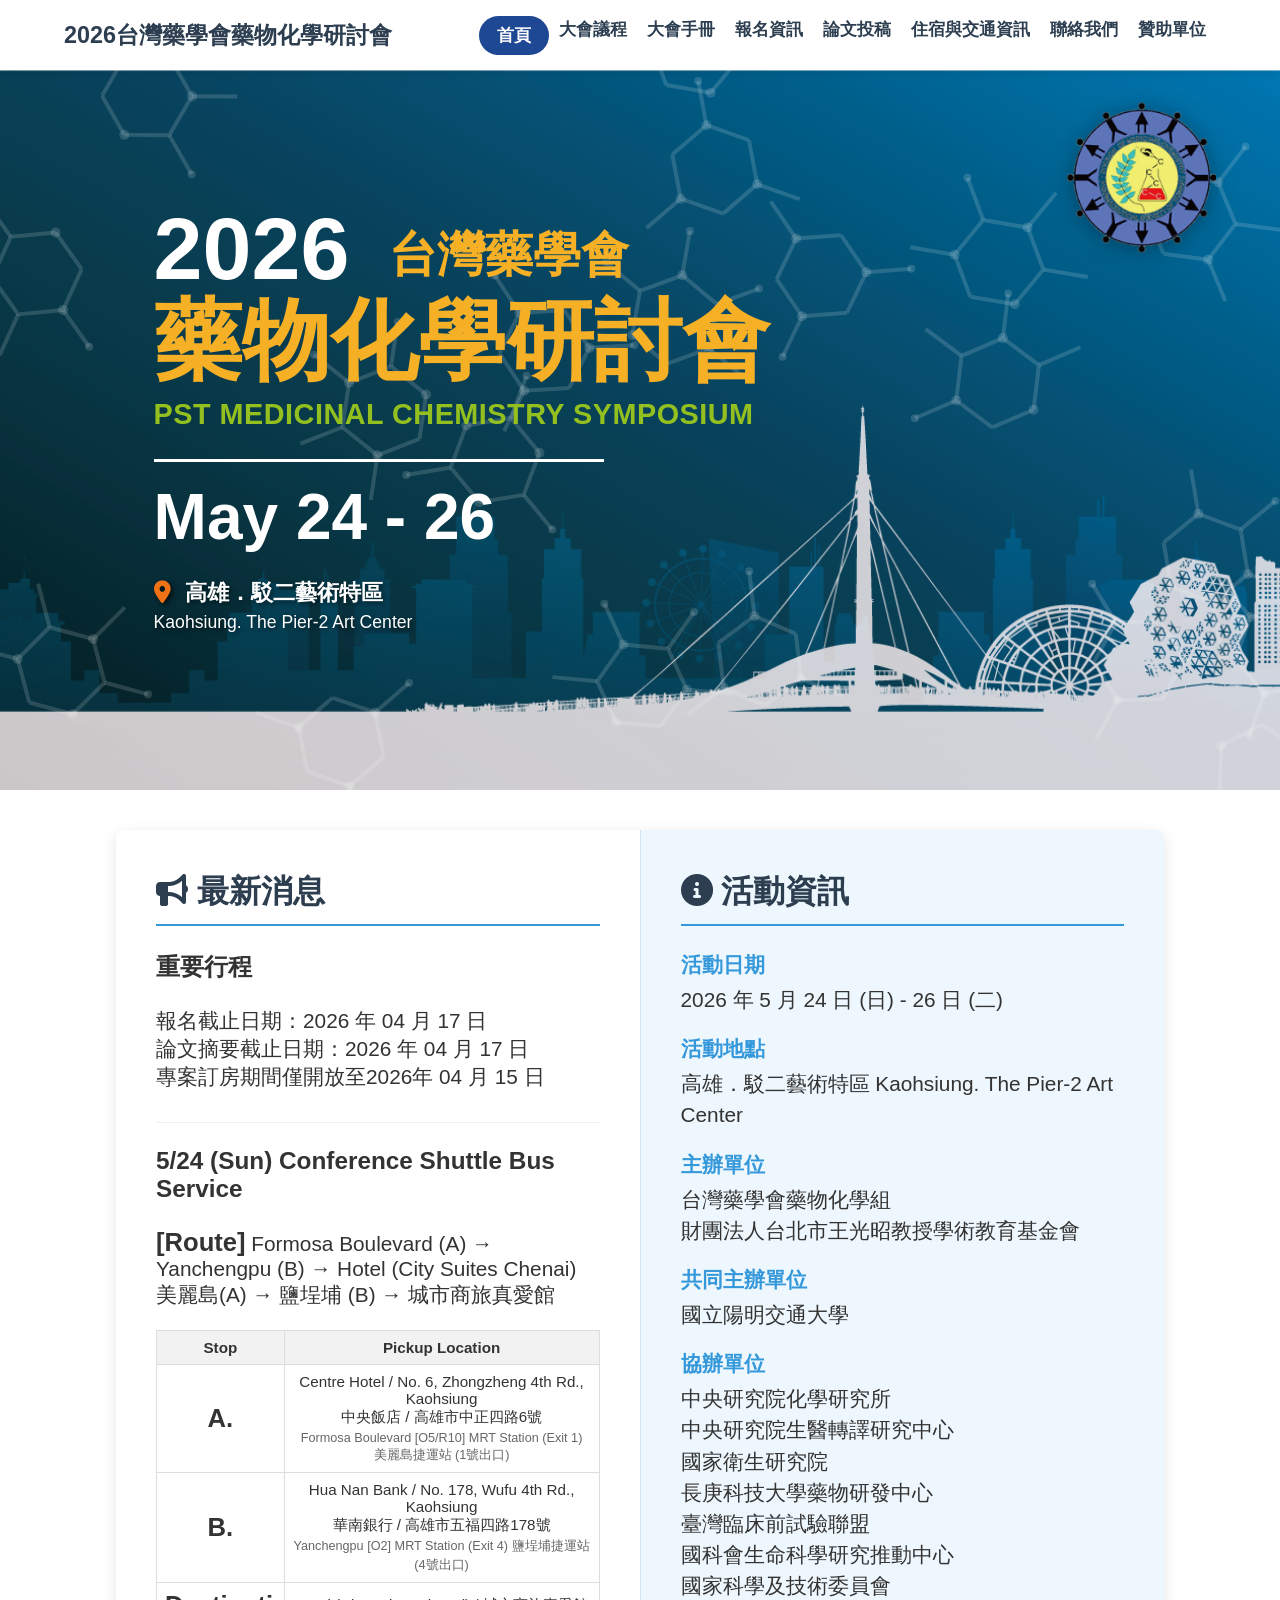
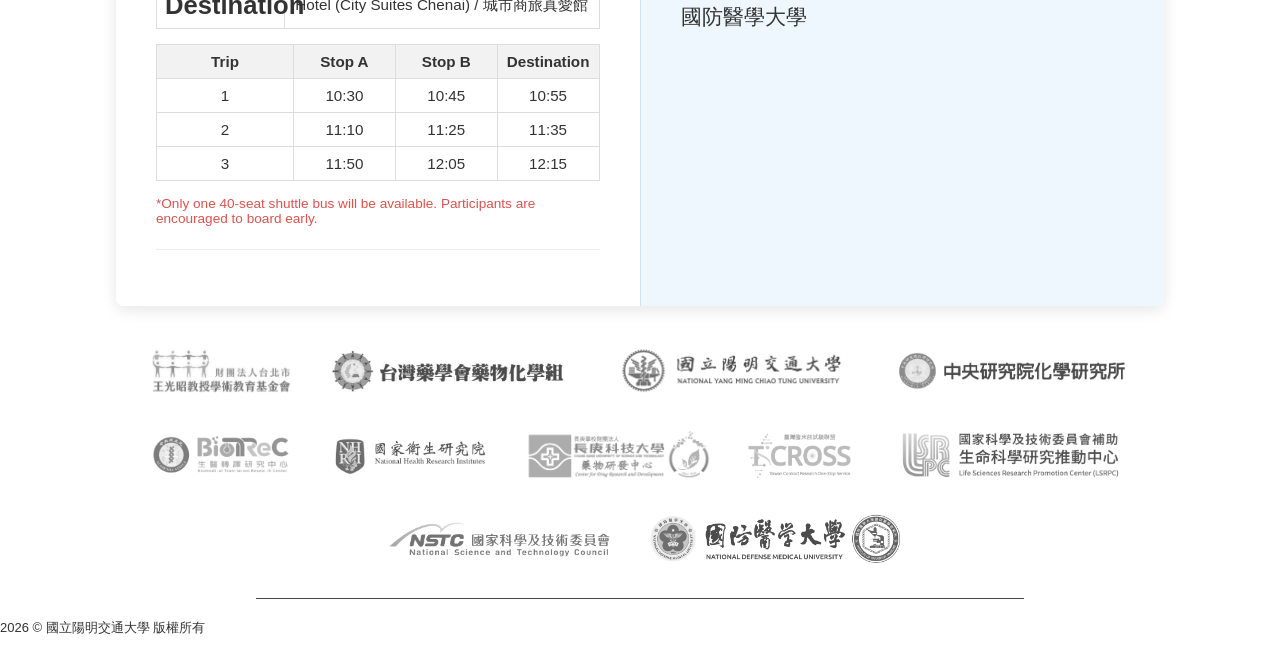
==== commit 1089562f: "Update index.html" ====
--- a/index.html
+++ b/index.html
@@ -576,6 +576,30 @@
         
         <div class="info-content">
 
+            <div class="info-block" style="border-left: 5px solid #e67e22; background: #fff9f4; padding: 20px; margin-bottom: 30px;">
+                <h2 style="color: #d35400; margin-top: 0; margin-bottom: 15px;">《真愛館住宿提醒》</h2>
+                <ul style="line-height: 1.8; padding-left: 20px;">
+                    <li>早餐在『1F』06:30-09:30需持餐券在1F用餐</li>
+                    <li>全館皆為兩中床房型*櫃檯撥2，房對房8加房號</li>
+                    <li>全館WIFI名稱搜尋:city_suites，密碼:hpwtcity</li>
+                    <li>電梯上樓需感應房卡再按樓層</li>
+                    <li>房卡退房時繳回(請勿於房卡上做標記、貼紙等等行為)，<br>遺失或損壞將酌收200元。，若遺失酌收工本費200元。</li>
+                    <li>客房樓層每層樓的32號房旁有飲水機</li>
+                    <li>二樓232號房旁有自助投幣式洗衣房，及投幣式烘乾機可使用</li>
+                    <li>因應政府政策，飯店已不再提供一次性備品</li>
+                </ul>
+            
+                <h2 style="color: #d35400; margin-top: 25px; margin-bottom: 15px;">《駁二館住宿提醒》</h2>
+                <ul style="line-height: 1.8; padding-left: 20px;">
+                    <li>提醒您：早餐於『真愛館1F』，步行約1~2分鐘，用餐時間:6:30-9:30，最後進場時間為09:00，早餐券與房卡放一起，請攜帶餐券進場用餐。</li>
+                    <li>櫃檯撥2，房號3碼者互撥80加房號，房號4碼者互撥8加房號，外線0加外線號碼(需另外收費)。</li>
+                    <li>全館WIFI名稱搜尋:CityPier2，密碼:075322777。</li>
+                    <li>房卡請於退房繳回，若遺失酌收工本費200元。</li>
+                    <li>地下1樓有自助投幣式洗衣房，還有投幣式烘乾機可使用，每次需10元/5個</li>
+                    <li>1樓大廳與地下1樓自助洗衣室有飲水機可免費取用。</li>
+                </ul>
+            </div>
+
 <div class="venue-detail-container" style="margin-top: 40px;">
     
     <div class="info-block" style="text-align: center; background: #f8f9fa; padding: 25px; border-radius: 12px;">
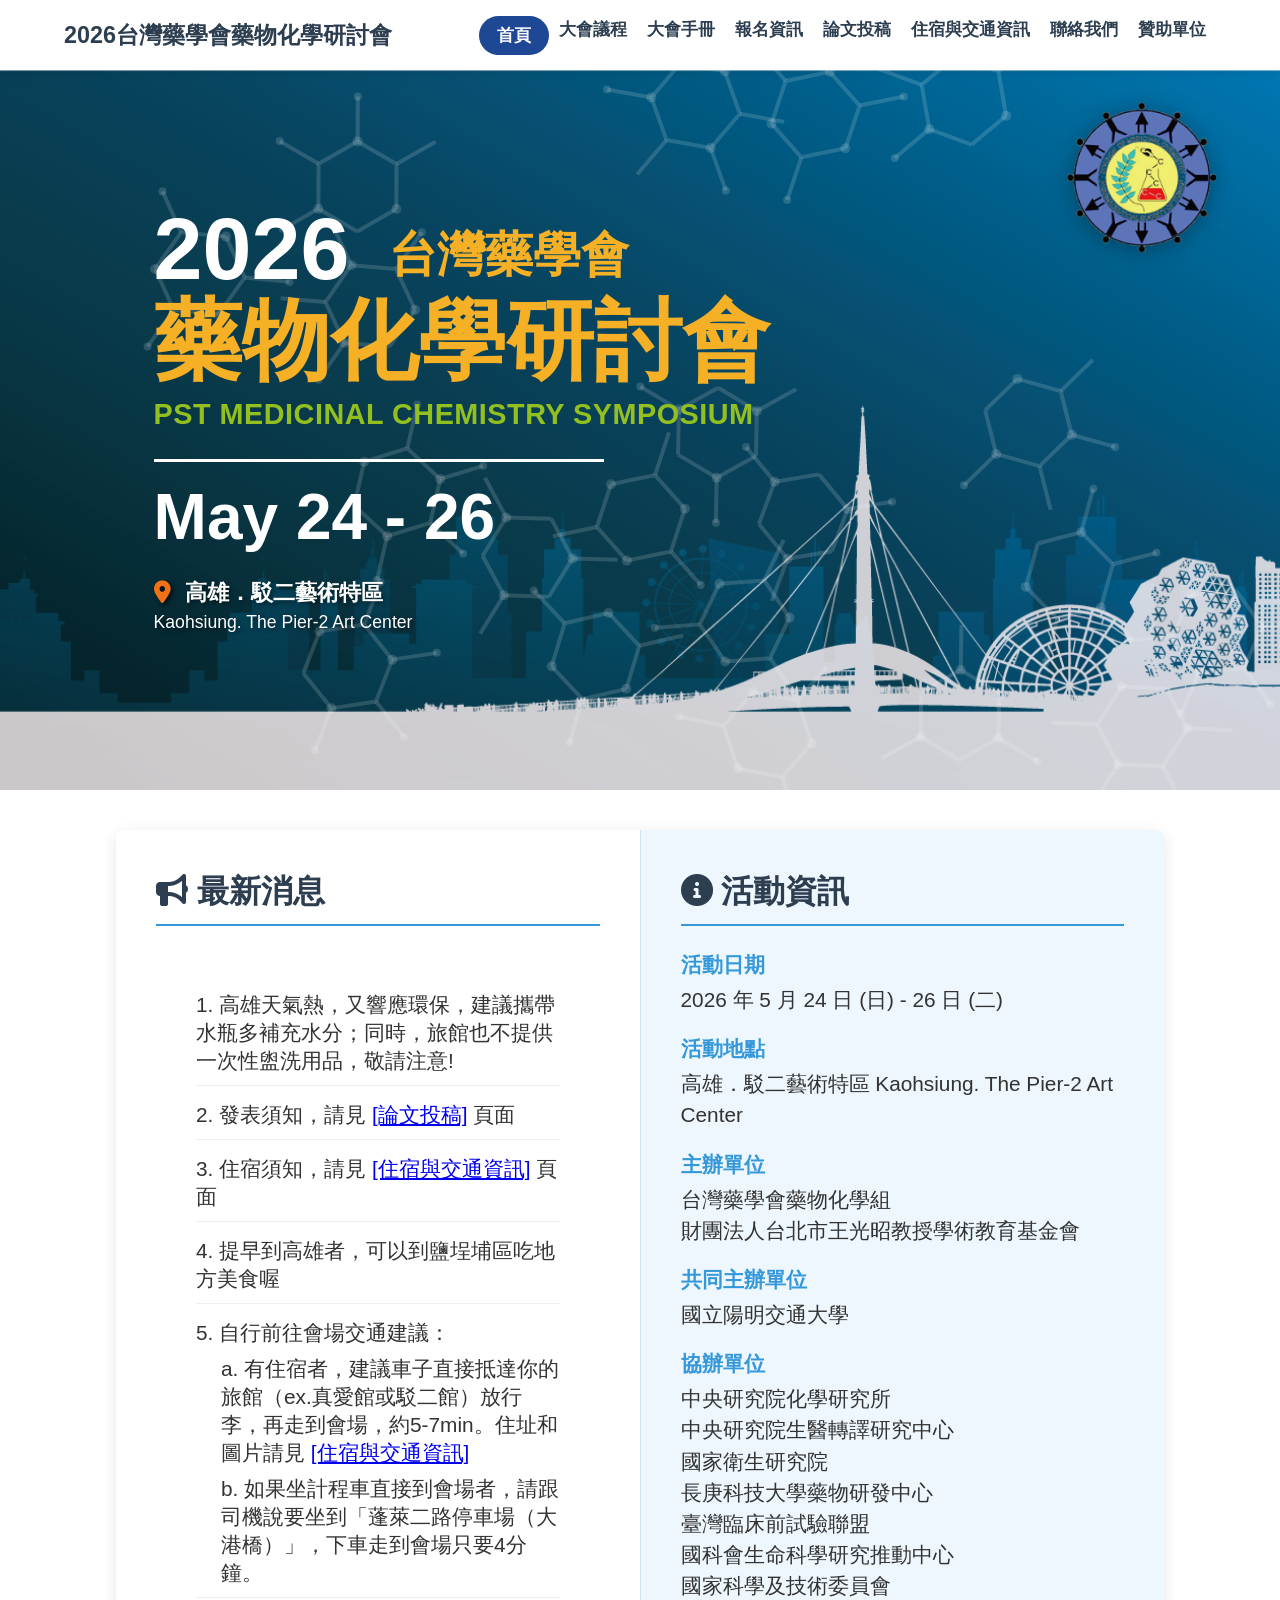
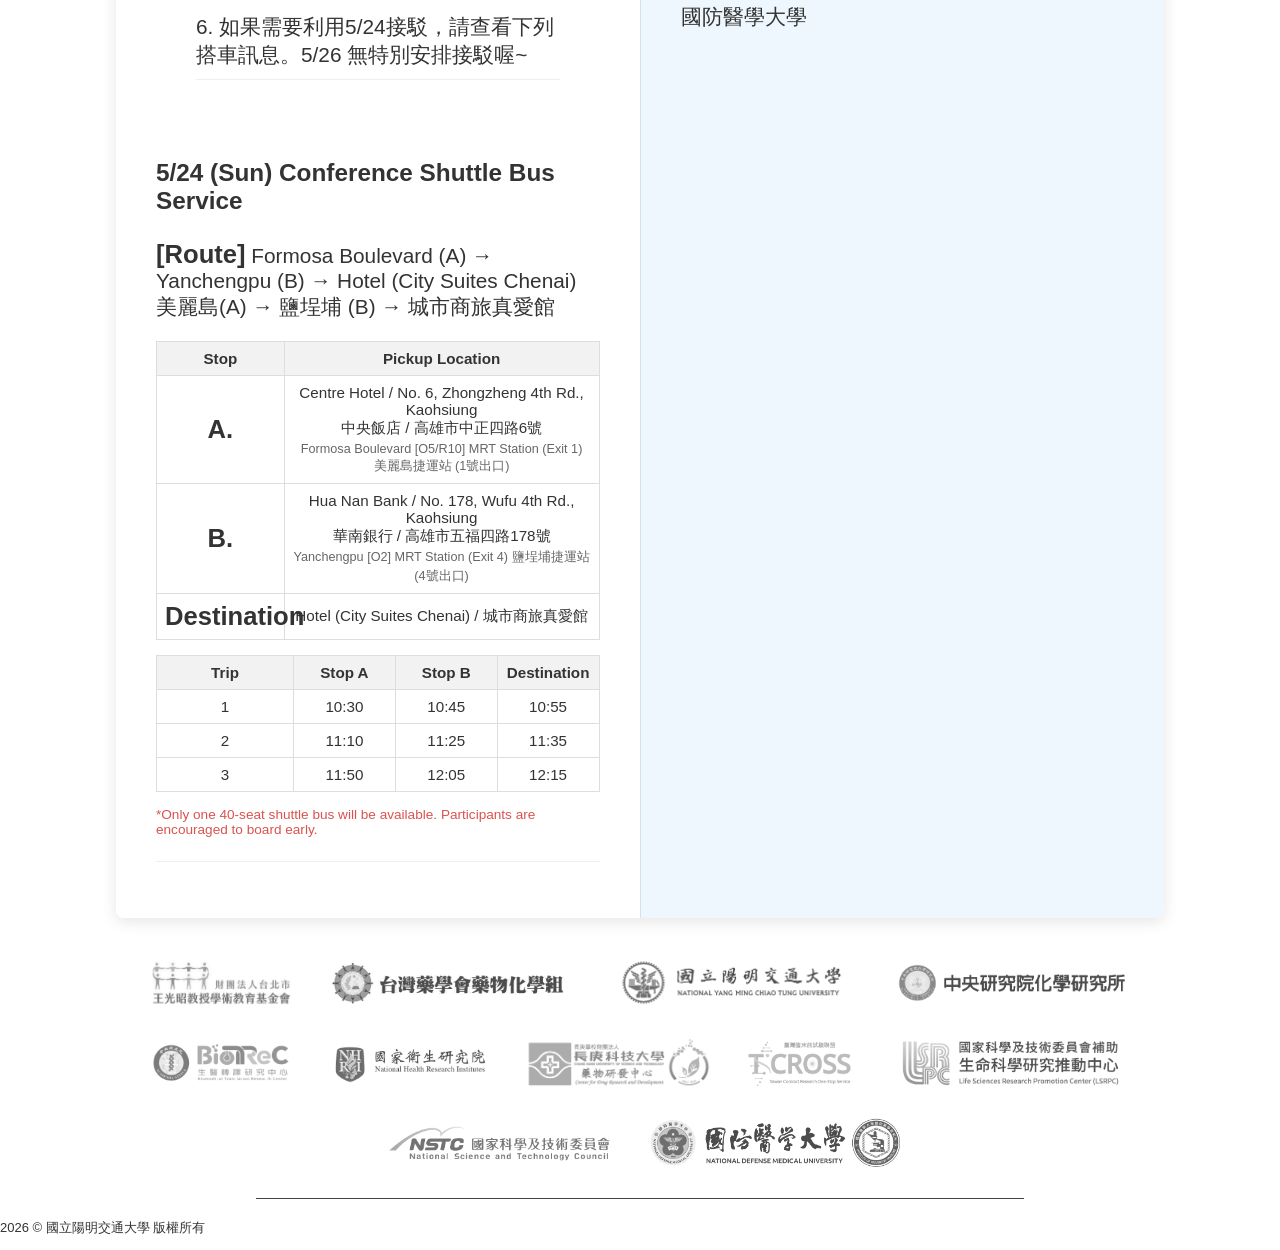
==== commit 895a45af: "Update index.html" ====
--- a/index.html
+++ b/index.html
@@ -92,12 +92,39 @@
         <div class="home-column news-section">
             <h2><i class="fas fa-bullhorn"></i> 最新消息</h2>
             <ul class="news-list">
-                <li class="news-item">
-                    <h3>重要行程</h3>
-                    <p>報名截止日期：2026 年 04 月 17 日<br>
-                    論文摘要截止日期：2026 年 04 月 17 日<br>
-                    專案訂房期間僅開放至2026年 04 月 15 日</p>
-                </li>
+                <div class="home-column news-section">
+  
+  <ul class="news-list">
+    <li class="news-item">
+      1. 高雄天氣熱，又響應環保，建議攜帶水瓶多補充水分；同時，旅館也不提供一次性盥洗用品，敬請注意!
+    </li>
+    
+    <li class="news-item">
+      2. 發表須知，請見 <a href="#submission">[論文投稿]</a> 頁面
+    </li>
+    
+    <li class="news-item">
+      3. 住宿須知，請見 <a href="#Accommodation">[住宿與交通資訊]</a> 頁面
+    </li>
+    
+    <li class="news-item">
+      4. 提早到高雄者，可以到鹽埕埔區吃地方美食喔
+    </li>
+    
+    <li class="news-item">
+      5. 自行前往會場交通建議：
+      <!-- 針對 a、b 加上微調縮排，使其層次乾淨 -->
+      <ul style="list-style-type: none; padding-left: 25px; margin-top: 8px;">
+        <li style="margin-bottom: 8px;">a. 有住宿者，建議車子直接抵達你的旅館（ex.真愛館或駁二館）放行李，再走到會場，約5-7min。住址和圖片請見 <a href="#">[住宿與交通資訊]</a></li>
+        <li>b. 如果坐計程車直接到會場者，請跟司機說要坐到「蓬萊二路停車場（大港橋）」，下車走到會場只要4分鐘。</li>
+      </ul>
+    </li>
+    
+    <li class="news-item">
+      6. 如果需要利用5/24接駁，請查看下列搭車訊息。5/26 無特別安排接駁喔~
+    </li>
+  </ul>
+</div>
                 <li class="news-item" style="margin-top: 20px;">
                     <h3>5/24 (Sun) Conference Shuttle Bus Service</h3>
                     <p><strong>[Route]</strong> Formosa Boulevard (A) &rarr; Yanchengpu (B) &rarr; Hotel (City Suites Chenai)<br>
@@ -813,27 +840,27 @@
         </section>
         <section id="Sponsor" class="page-content" style="margin-bottom: 100px;">
             <h2>贊助單位</h2>
-            <div class="sponsor-item2"><img src="logo08.png" alt="高雄市經發局"><img src="logo11.png" alt="和特科技"><img src="國科會生推中心logo.png" alt="國科會生推中心"></div>
-             <div class="sponsor-item2"><img src="logo13.png" alt="YMC"><img src="logo18.png" alt="恆順生物"><img src="logo16.png" alt="群研科技有限公司"></div>
-             <div class="sponsor-item2"><img src="logo17.png" alt="KM3"><img src="logo20.png" alt="友和貿易"><img src="國科會標誌組合.png" alt="國科會標誌組合"></div>
-             <div class="sponsor-item2"><img src="logo21.png" alt="知本生技"><img src="logo22.png" alt="ACADEMAB"><img src="logo23.png" alt="UN"></div>
-             <div class="sponsor-item2"><img src="logo26.png" alt=""><img src="logo25.jpg" alt=""><img src="logo27.png" alt=""></div>
-             <div class="sponsor-item2"><img src="logo26.jpg" alt=""><img src="000.png" alt=""><img src="000.png" alt=""></div>
+            <div class="sponsor-item2"><a href="" target="_blank"><img src="logo17.png" alt="KM3"></a><a href="" target="_blank"><img src="logo25.jpg" alt="歐德寶"></a><a href="" target="_blank"><img src="logo13.png" alt="YMC"></a><a href="" target="_blank"><img src="logo22.png" alt="ACADEMAB"></a><a href="" target="_blank"><img src="logo23.png" alt="UN"></a></div>
+            <div class="sponsor-item2"><a href="" target="_blank"><img src="logo11.png" alt="和特科技"></a><a href="" target="_blank"><img src="logo27.png" alt=""></a><a href="" target="_blank"><img src="logo26.jpg" alt="cytiva"></a></div>
+            <div class="sponsor-item2"><a href="" target="_blank"><img src="logo18.png" alt="恆順生物"></a><a href="" target="_blank"><img src="logo28.png" alt="永信藥品"></a><a href="" target="_blank"><img src="logo16.png" alt="群研科技有限公司"></a></div>
+            <div class="sponsor-item2"><a href="" target="_blank"><img src="logo20.png" alt="友和貿易"></a><a href="" target="_blank"><img src="logo21.png" alt="知本生技"></a></div>
+            <div class="sponsor-item2"><a href="" target="_blank"><img src="logo26.png" alt="bnap"></a><a href="" target="_blank"><img src="logo08.png" alt="高雄市經發局"></a></div>
+            <div class="sponsor-item2"><a href="" target="_blank"><img src="國科會標誌組合.png" alt="國科會標誌組合"></a><a href="" target="_blank"><img src="國科會生推中心logo.png" alt="國科會生推中心"></a></div>
             </section>
     </main>
     <div class="sponsors-container">
         <div class="sponsors-grid">
-            <div class="sponsor-item"><img src="logo07.png" alt="財團法人台北市王光昭"></div>
-            <div class="sponsor-item"><img src="logo03.png" alt="台灣藥學會"></div>
-            <div class="sponsor-item"><img src="logo2.png" alt="陽明交大"></div>
-            <div class="sponsor-item"><img src="logo04.png" alt="中研院"></div>
-            <div class="sponsor-item"><img src="logo05.png" alt="生醫研究中心"></div>
-            <div class="sponsor-item"><img src="logo06.png" alt="國家衛生研究院"></div>
-            <div class="sponsor-item"><img src="長庚科技大學-藥物研發中心.png" alt="長庚科技大學-藥物研發中心"></div>
-            <div class="sponsor-item"><img src="logo14.png" alt=""></div>
-            <div class="sponsor-item"><img src="國科會生推中心logo.png" alt="國科會生推中心logo"></div>
-            <div class="sponsor-item"><img src="國科會標誌組合.png" alt="國科會標誌組合"></div>
-            <div class="sponsor-item"><img src="國防醫學大學LOGO.png" alt="國防醫學大學"></div>
+            <div class="sponsor-item"><a href="" target="_blank"><img src="logo07.png" alt="財團法人台北市王光昭"></a></div>
+            <div class="sponsor-item"><a href="" target="_blank"><img src="logo03.png" alt="台灣藥學會"></a></div>
+            <div class="sponsor-item"><a href="" target="_blank"><img src="logo2.png" alt="陽明交大"></a></div>
+            <div class="sponsor-item"><a href="" target="_blank"><img src="logo04.png" alt="中研院"></a></div>
+            <div class="sponsor-item"><a href="" target="_blank"><img src="logo05.png" alt="生醫研究中心"></a></div>
+            <div class="sponsor-item"><a href="" target="_blank"><img src="logo06.png" alt="國家衛生研究院"></a></div>
+            <div class="sponsor-item"><a href="" target="_blank"><img src="長庚科技大學-藥物研發中心.png" alt="長庚科技大學-藥物研發中心"></a></div>
+            <div class="sponsor-item"><a href="" target="_blank"><img src="logo14.png" alt=""></a></div>
+            <div class="sponsor-item"><a href="" target="_blank"><img src="國科會生推中心logo.png" alt="國科會生推中心logo"></a></div>
+            <div class="sponsor-item"><a href="" target="_blank"><img src="國科會標誌組合.png" alt="國科會標誌組合"></a></div>
+            <div class="sponsor-item"><a href="" target="_blank"><img src="國防醫學大學LOGO.png" alt="國防醫學大學"></a></div>
             </div>
     </div>
     <hr class="footer-divider">
--- a/style.css
+++ b/style.css
@@ -365,30 +365,46 @@
     align-items: center;
     gap: 30px;             /* Logo 之間的間距 */
 }
+
+/* ========================================================= */
+/* ★ 修改重點區：確保行高固定，寬度自動縮放，並讓 a 標籤滿版 ★ */
+/* ========================================================= */
 .sponsor-item2 {
     display: flex;          /* 啟用彈性佈局 */
-    justify-content: space-between; /* 讓圖片均勻分布，首尾貼齊邊框 */
-    align-items: center;    /* 垂直居中（若圖片高度不一很有用） */
-    gap: 20px;              /* 設定圖片之間的固定間距（可自行調整數值） */
+    justify-content: center;/* ★ 改為 center，不使用 space-between 以免貼邊 */
+    align-items: center;    /* 垂直居中 */
+    gap: 20px;              /* 設定圖片之間的固定間距 */
     margin-bottom: 20px;    /* 每列之間的距離 */
+    height: 100px;          /* ★ 固定每一行的高度 */
+}
+
+.sponsor-item2 a {
+    display: flex;
+    align-items: center;
+    justify-content: center; /* ★ 讓圖片在自己的 a 標籤（格子）內水平置中 */
+    height: 100%;           /* 讓超連結高度撐滿行高 */
+    flex: 1;                /* ★ 新增這行：讓每個 a 標籤平均分配整行的寬度，形成隱形的格子 */
 }
 
 .sponsor-item2 img {
-    width: 20%;             /* 確保三個圖片加起來不超過 100% */
-    height: auto;           /* 維持比例 */
+    height: 100%;           /* ★ 圖片高度撐滿固定好的行高 */
+    width: auto;            /* ★ 寬度根據高度比例自動適應 */
+    max-width: 100%;        /* 避免寬度超出容器 */
     object-fit: contain;    /* 確保圖片在固定比例中不變形 */
-    height: 100px;
-}
-/* .sponsor-item2 img {
-    height: 100px;  
-    margin-bottom: 20px;
-} */
+}
+
+/* 避免下方的 footer sponsor 也因為加入 a 標籤導致跑版 */
+.sponsor-item a {
+    display: block;
+}
+
 .sponsor-item img {
     height: 50px;          /* 統一 Logo 高度 */
     width: auto;
     filter: grayscale(100%); /* 預設灰階，看起來更整潔 */
     opacity: 0.7;
     transition: all 0.3s ease;
+    display: block;        /* 防止底部多出空白 */
 }
 
 /* 滑鼠移上去的效果 */
@@ -397,6 +413,7 @@
     opacity: 1;
     transform: scale(1.05); /* 輕微放大 */
 }
+/* ========================================================= */
 
 /* 頁尾分隔線 */
 .footer-divider {
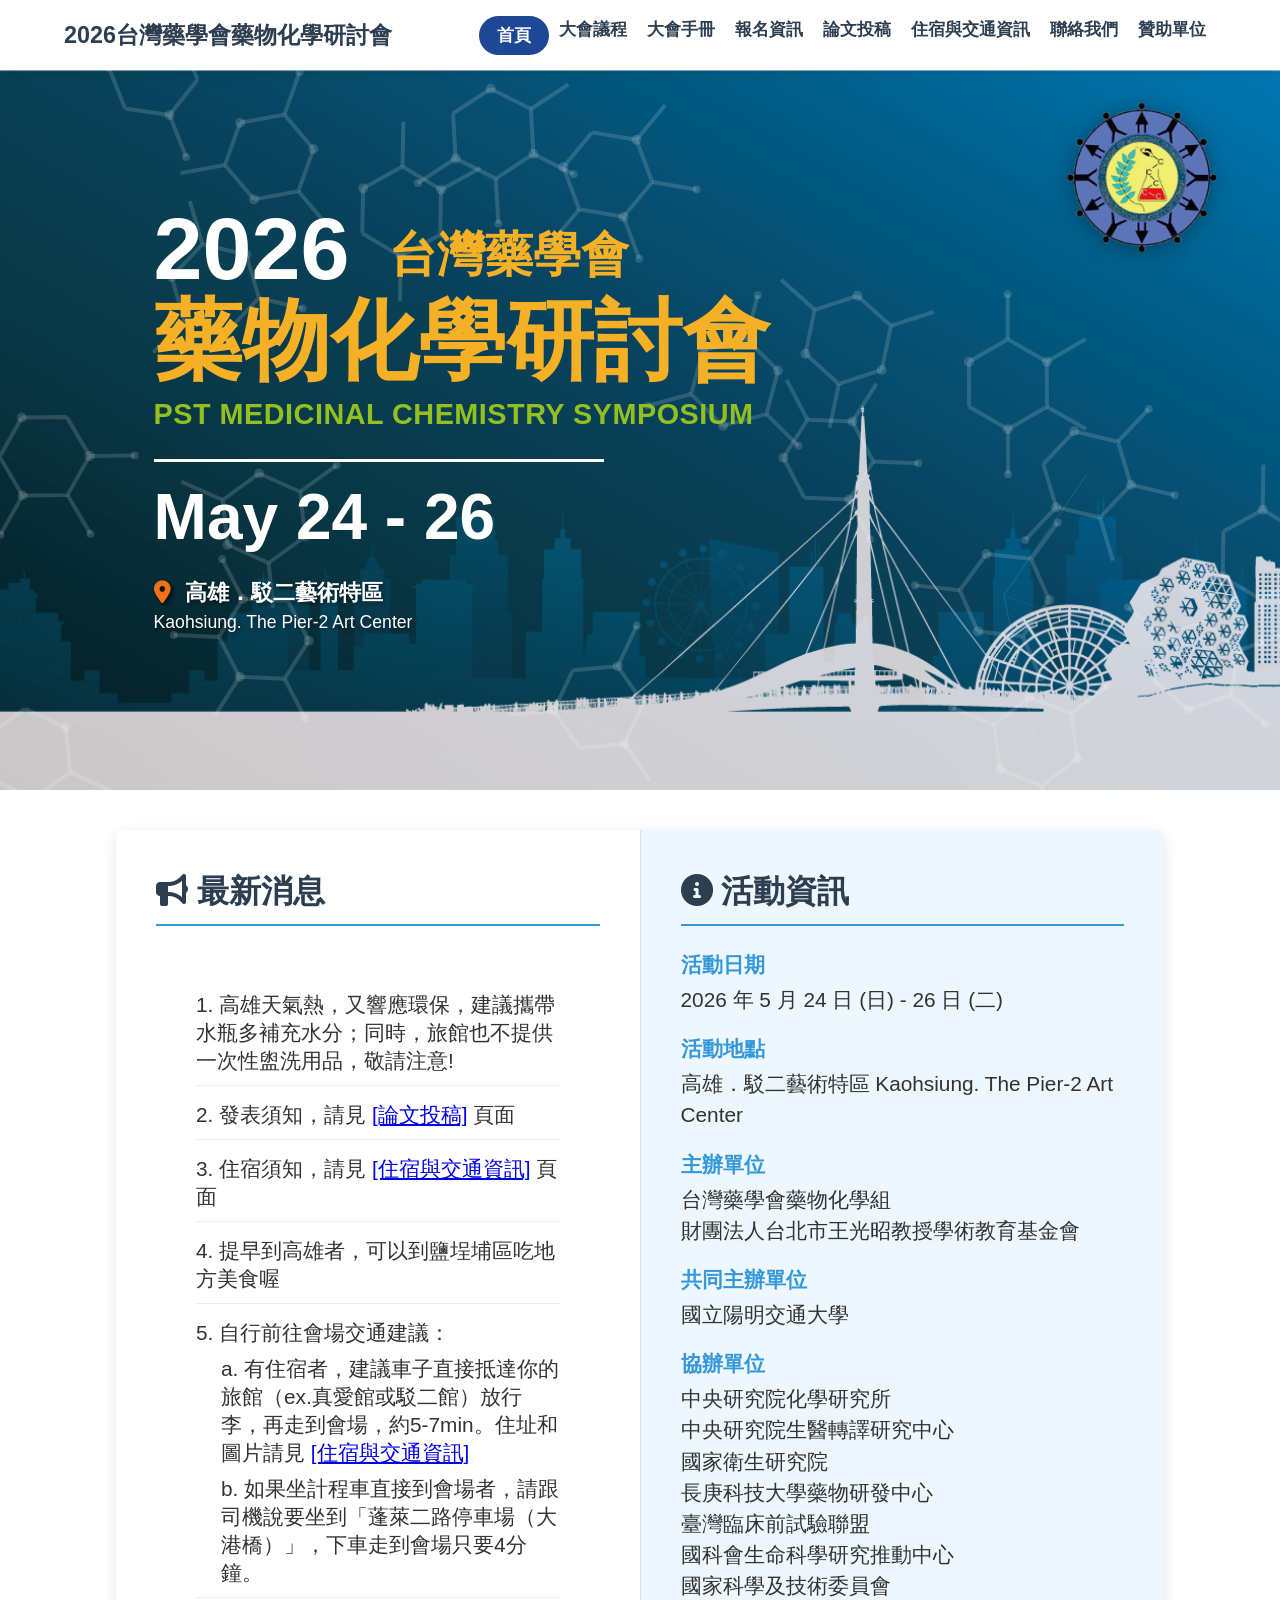
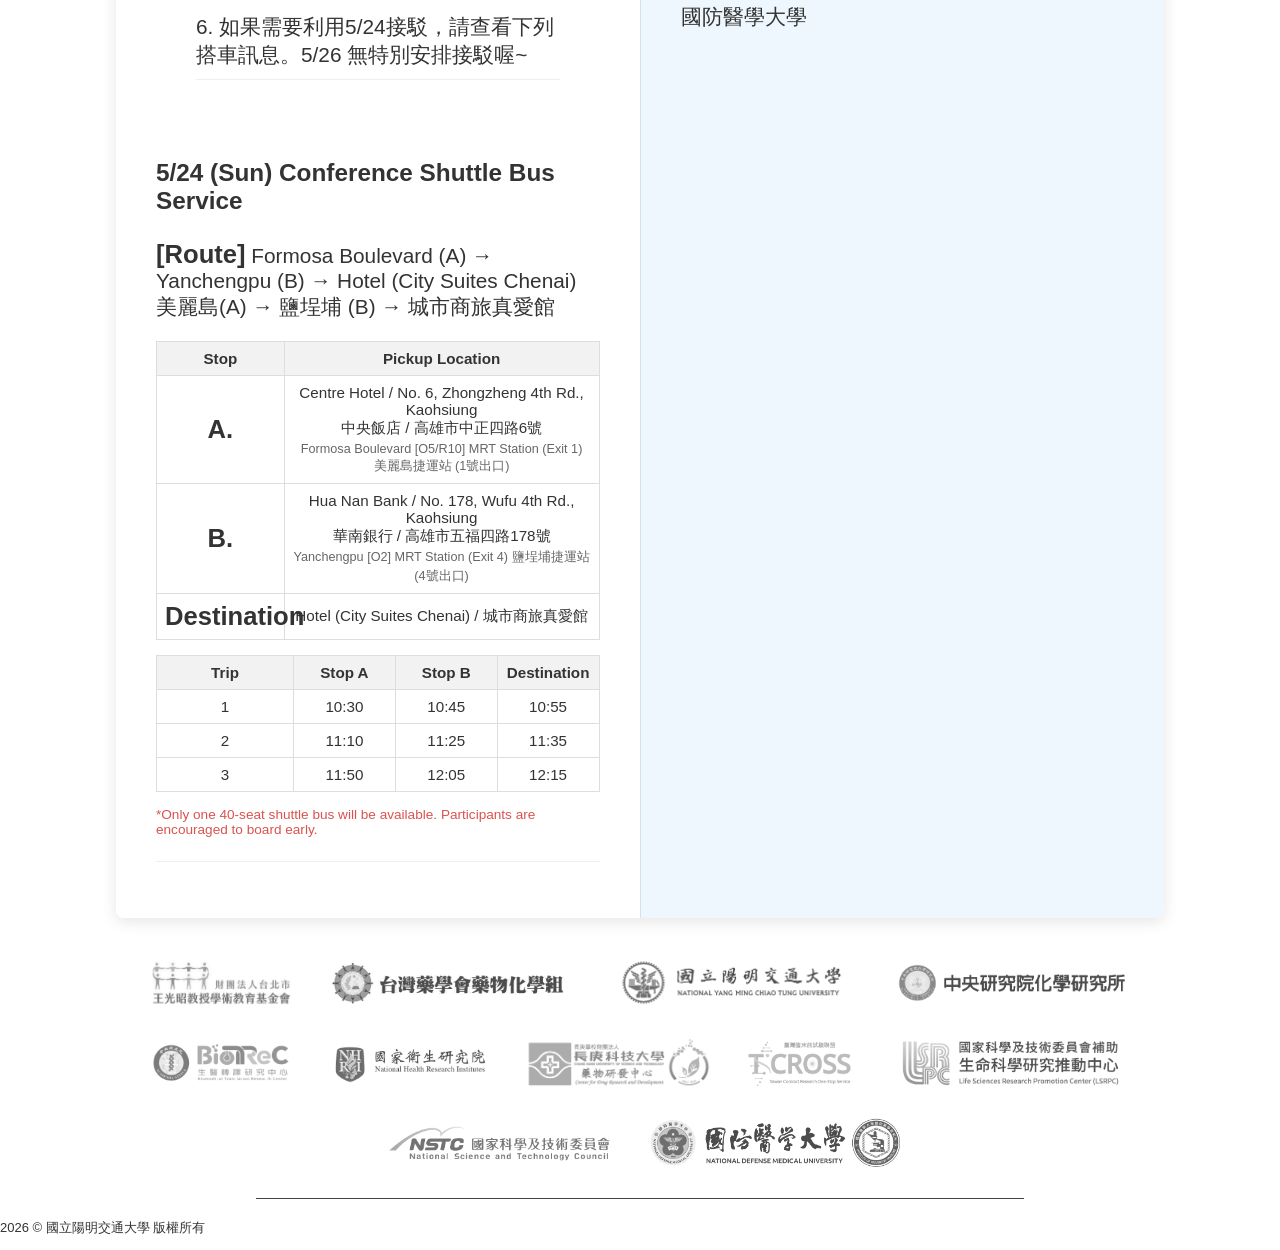
==== commit 49fda83b: "Update index.html" ====
--- a/index.html
+++ b/index.html
@@ -100,11 +100,11 @@
     </li>
     
     <li class="news-item">
-      2. 發表須知，請見 <a href="#submission">[論文投稿]</a> 頁面
+      2. 發表須知，請見 <a href="https://smallshadow.github.io/2026PST-Medicinal-Chemistry-Symposium/#submission">[論文投稿]</a> 頁面
     </li>
     
     <li class="news-item">
-      3. 住宿須知，請見 <a href="#Accommodation">[住宿與交通資訊]</a> 頁面
+      3. 住宿須知，請見 <a href="https://smallshadow.github.io/2026PST-Medicinal-Chemistry-Symposium/#Accommodation">[住宿與交通資訊]</a> 頁面
     </li>
     
     <li class="news-item">
@@ -115,7 +115,7 @@
       5. 自行前往會場交通建議：
       <!-- 針對 a、b 加上微調縮排，使其層次乾淨 -->
       <ul style="list-style-type: none; padding-left: 25px; margin-top: 8px;">
-        <li style="margin-bottom: 8px;">a. 有住宿者，建議車子直接抵達你的旅館（ex.真愛館或駁二館）放行李，再走到會場，約5-7min。住址和圖片請見 <a href="#">[住宿與交通資訊]</a></li>
+        <li style="margin-bottom: 8px;">a. 有住宿者，建議車子直接抵達你的旅館（ex.真愛館或駁二館）放行李，再走到會場，約5-7min。住址和圖片請見 <a href="https://smallshadow.github.io/2026PST-Medicinal-Chemistry-Symposium/#Accommodation">[住宿與交通資訊]</a></li>
         <li>b. 如果坐計程車直接到會場者，請跟司機說要坐到「蓬萊二路停車場（大港橋）」，下車走到會場只要4分鐘。</li>
       </ul>
     </li>
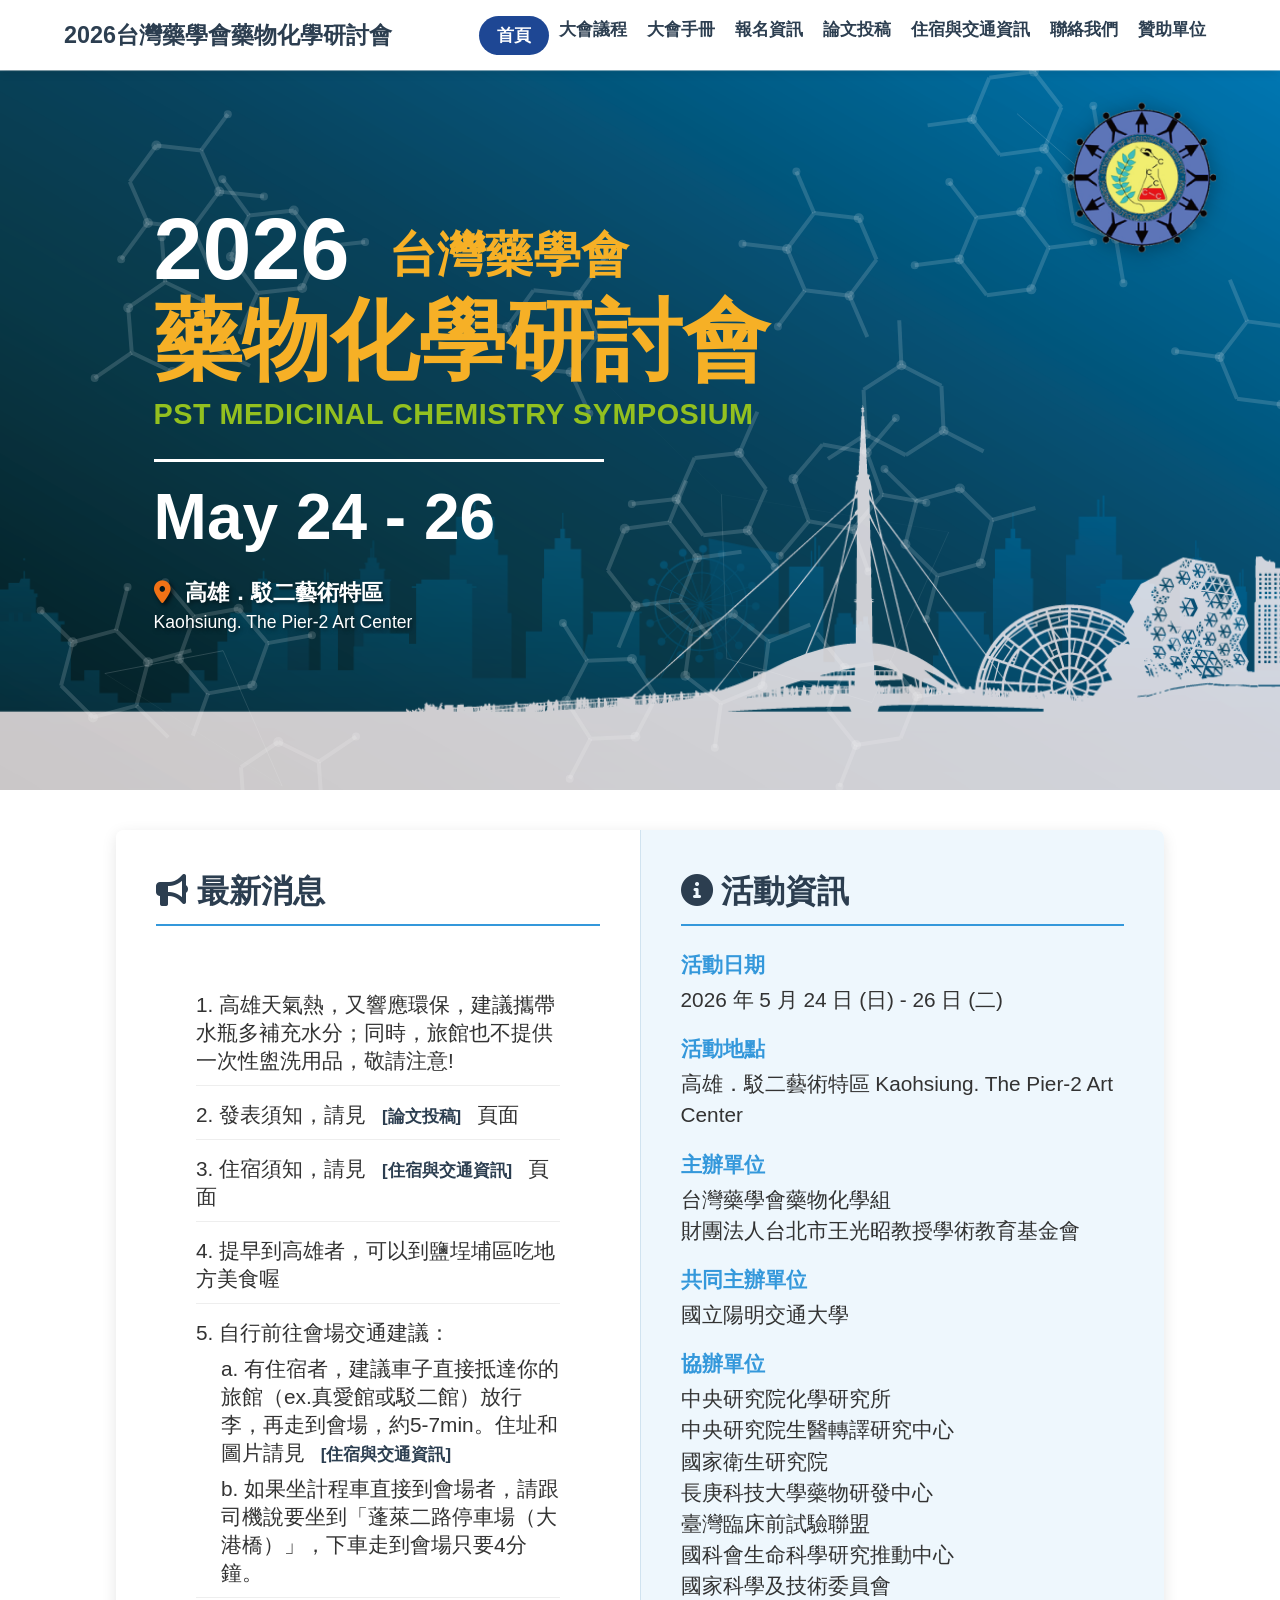
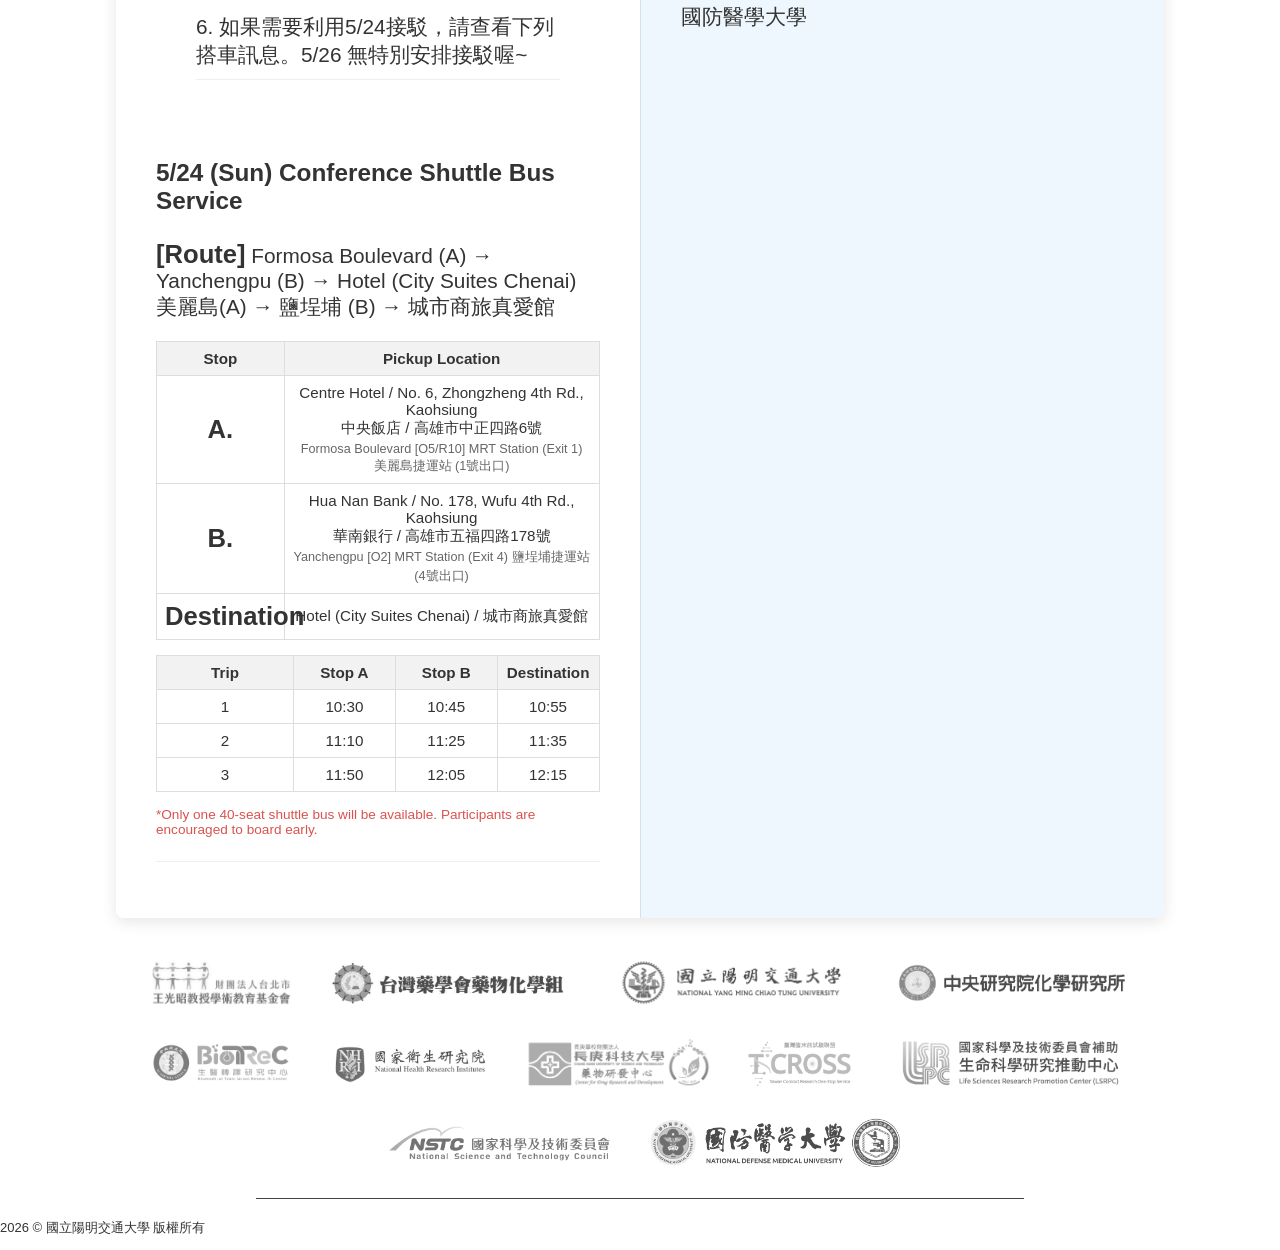
==== commit 1e89dd15: "Update index.html" ====
--- a/index.html
+++ b/index.html
@@ -100,11 +100,11 @@
     </li>
     
     <li class="news-item">
-      2. 發表須知，請見 <a href="https://smallshadow.github.io/2026PST-Medicinal-Chemistry-Symposium/#submission">[論文投稿]</a> 頁面
+      2. 發表須知，請見 <a class="nav-link" href="#" data-target="submission">[論文投稿]</a> 頁面
     </li>
     
     <li class="news-item">
-      3. 住宿須知，請見 <a href="https://smallshadow.github.io/2026PST-Medicinal-Chemistry-Symposium/#Accommodation">[住宿與交通資訊]</a> 頁面
+      3. 住宿須知，請見 <a class="nav-link" href="#" data-target="Accommodation">[住宿與交通資訊]</a> 頁面
     </li>
     
     <li class="news-item">
@@ -115,7 +115,7 @@
       5. 自行前往會場交通建議：
       <!-- 針對 a、b 加上微調縮排，使其層次乾淨 -->
       <ul style="list-style-type: none; padding-left: 25px; margin-top: 8px;">
-        <li style="margin-bottom: 8px;">a. 有住宿者，建議車子直接抵達你的旅館（ex.真愛館或駁二館）放行李，再走到會場，約5-7min。住址和圖片請見 <a href="https://smallshadow.github.io/2026PST-Medicinal-Chemistry-Symposium/#Accommodation">[住宿與交通資訊]</a></li>
+        <li style="margin-bottom: 8px;">a. 有住宿者，建議車子直接抵達你的旅館（ex.真愛館或駁二館）放行李，再走到會場，約5-7min。住址和圖片請見 <a class="nav-link" href="#" data-target="Accommodation">[住宿與交通資訊]</a></li>
         <li>b. 如果坐計程車直接到會場者，請跟司機說要坐到「蓬萊二路停車場（大港橋）」，下車走到會場只要4分鐘。</li>
       </ul>
     </li>
@@ -724,6 +724,20 @@
         <div class="info-block">
             <p><strong>活動日期 Event Dates:</strong> 2026-05-24 ~ 2026-05-26 (Extension: 5/23 or 5/27)</p>
             <p><strong>預訂館別 Designated Hotels:</strong> 城市商旅真愛館 City Suites Kaohsiung Chenai、城市商旅駁二館 City Suites Kaohsiung Pier2</p>
+            
+          <!-- 新增住宿圖片區塊 -->
+<div class="hotel-images" style="display: flex; gap: 20px; margin-top: 20px; flex-wrap: wrap; justify-content: center;">
+    <div style="flex: 1; min-width: 280px; max-width: 400px; text-align: center;">
+        <img src="image1.png" alt="城市商旅真愛館外觀" style="width: 100%; height: 250px; object-fit: contain; border-radius: 8px; box-shadow: 0 4px 8px rgba(0,0,0,0.1);">
+        <p style="margin-top: 10px; font-weight: bold; color: #2c3e50;">城市商旅真愛館</p>
+    </div>
+    <div style="flex: 1; min-width: 280px; max-width: 400px; text-align: center;">
+        <img src="image2.png" alt="城市商旅駁二館外觀" style="width: 100%; height: 250px; object-fit: contain; border-radius: 8px; box-shadow: 0 4px 8px rgba(0,0,0,0.1);">
+        <p style="margin-top: 10px; font-weight: bold; color: #2c3e50;">城市商旅駁二館</p>
+    </div>
+</div>
+<!-- 新增區塊結束 -->
+
         </div>
 
         <hr>
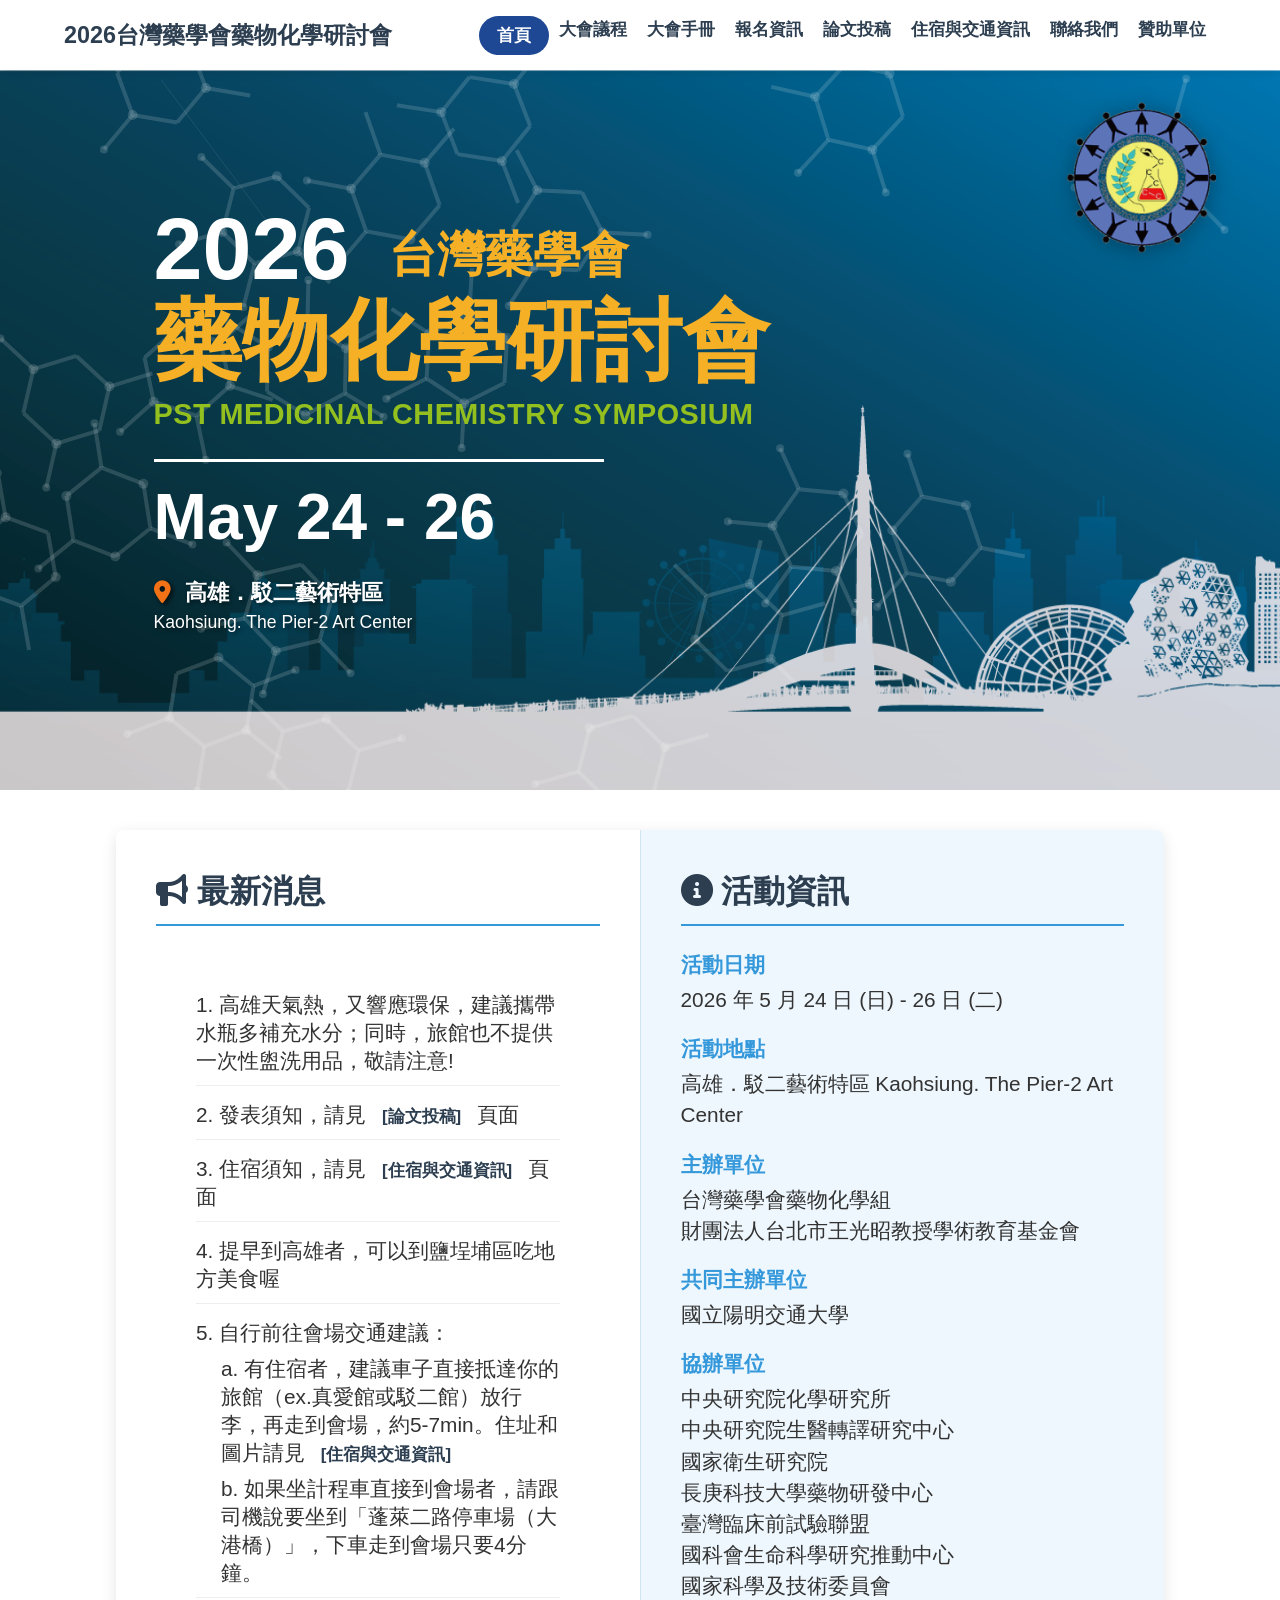
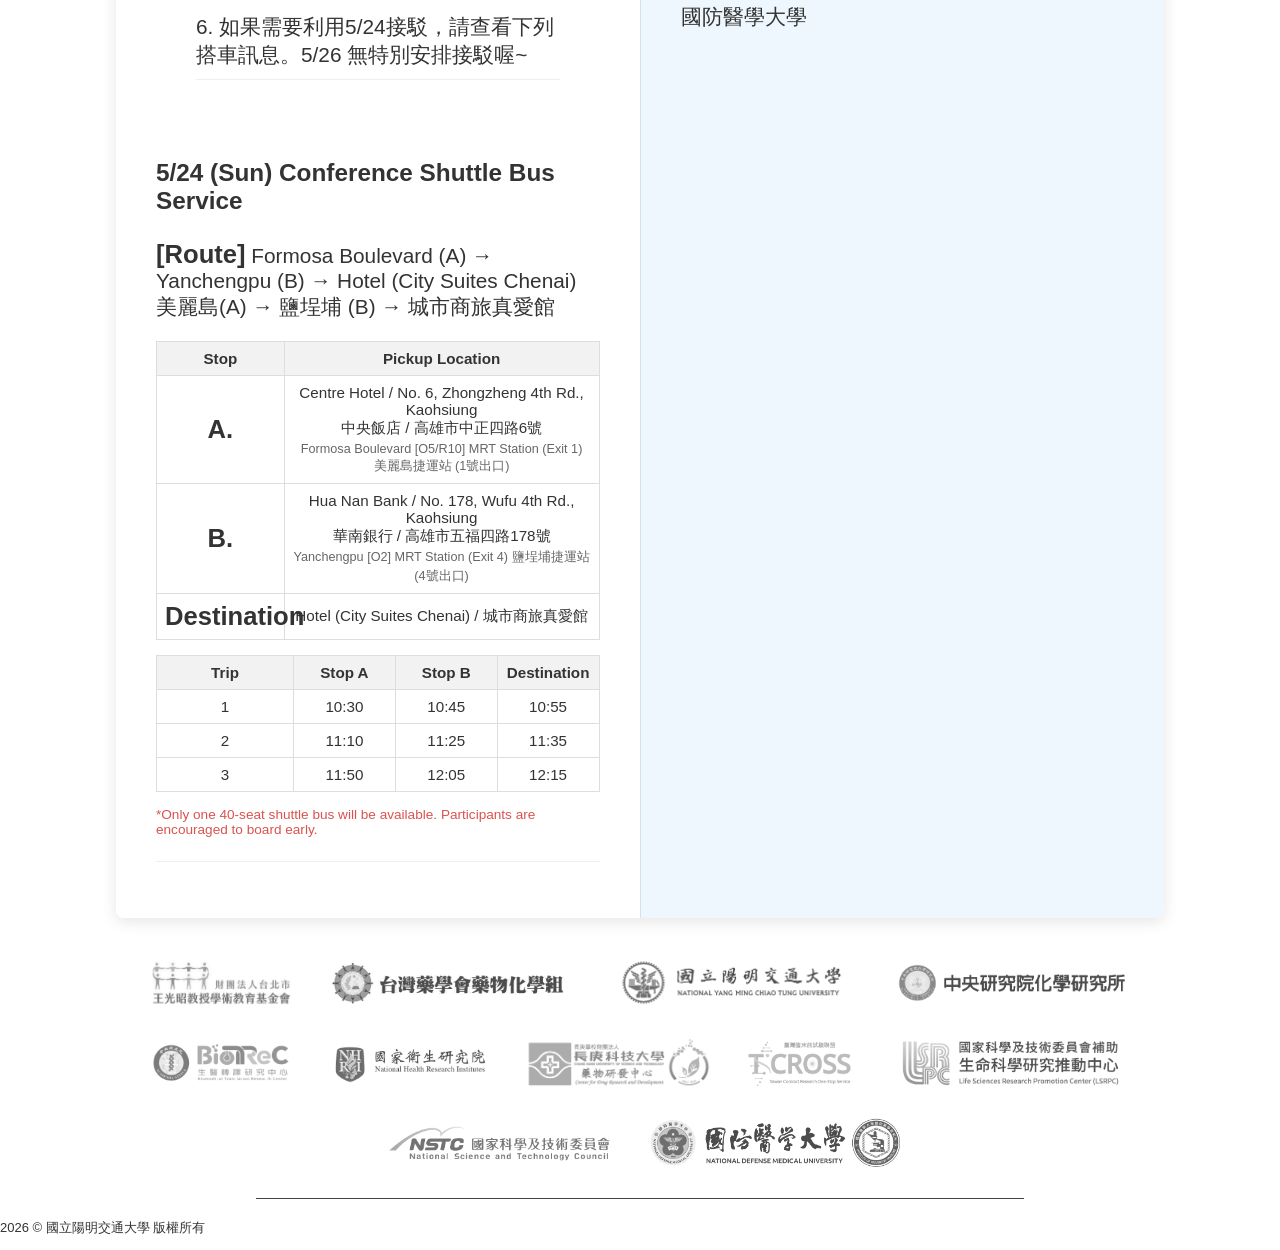
==== commit d39b14f2: "Update index.html" ====
--- a/index.html
+++ b/index.html
@@ -854,12 +854,12 @@
         </section>
         <section id="Sponsor" class="page-content" style="margin-bottom: 100px;">
             <h2>贊助單位</h2>
-            <div class="sponsor-item2"><a href="" target="_blank"><img src="logo17.png" alt="KM3"></a><a href="" target="_blank"><img src="logo25.jpg" alt="歐德寶"></a><a href="" target="_blank"><img src="logo13.png" alt="YMC"></a><a href="" target="_blank"><img src="logo22.png" alt="ACADEMAB"></a><a href="" target="_blank"><img src="logo23.png" alt="UN"></a></div>
-            <div class="sponsor-item2"><a href="" target="_blank"><img src="logo11.png" alt="和特科技"></a><a href="" target="_blank"><img src="logo27.png" alt=""></a><a href="" target="_blank"><img src="logo26.jpg" alt="cytiva"></a></div>
-            <div class="sponsor-item2"><a href="" target="_blank"><img src="logo18.png" alt="恆順生物"></a><a href="" target="_blank"><img src="logo28.png" alt="永信藥品"></a><a href="" target="_blank"><img src="logo16.png" alt="群研科技有限公司"></a></div>
-            <div class="sponsor-item2"><a href="" target="_blank"><img src="logo20.png" alt="友和貿易"></a><a href="" target="_blank"><img src="logo21.png" alt="知本生技"></a></div>
-            <div class="sponsor-item2"><a href="" target="_blank"><img src="logo26.png" alt="bnap"></a><a href="" target="_blank"><img src="logo08.png" alt="高雄市經發局"></a></div>
-            <div class="sponsor-item2"><a href="" target="_blank"><img src="國科會標誌組合.png" alt="國科會標誌組合"></a><a href="" target="_blank"><img src="國科會生推中心logo.png" alt="國科會生推中心"></a></div>
+            <div class="sponsor-item2"><a href="https://www.km3.com.tw/" target="_blank"><img src="logo17.png" alt="KM3"></a><a href="https://www.orderble.com/?srsltid=AfmBOoquVgeF3P9Zw865N-oleYClEHNNYC5iAvIAtaA9nFFTVqXx9UQt" target="_blank"><img src="logo25.jpg" alt="歐德寶"></a><a href="https://ymctaiwan.com/" target="_blank"><img src="logo13.png" alt="YMC"></a><a href="" target="_blank"><img src="logo22.png" alt="ACADEMAB"></a><a href="https://www.uawoodstudio.com/" target="_blank"><img src="logo23.png" alt="UN"></a></div>
+            <div class="sponsor-item2"><a href="https://astscitech.com/" target="_blank"><img src="logo11.png" alt="和特科技"></a><a href="https://www.modernatx.com/zh-TW" target="_blank"><img src="logo27.png" alt="莫德納"></a><a href="https://www.cytivalifesciences.com/en/us" target="_blank"><img src="logo26.jpg" alt="cytiva"></a></div>
+            <div class="sponsor-item2"><a href="https://www.alliswell-bio.com/" target="_blank"><img src="logo18.png" alt="恆順生物"></a><a href="https://www.ysp.com.tw/" target="_blank"><img src="logo28.png" alt="永信藥品"></a><a href="" target="_blank"><img src="logo16.png" alt="群研科技有限公司"></a></div>
+            <div class="sponsor-item2"><a href="https://www.uni-onward.com.tw/" target="_blank"><img src="logo20.png" alt="友和貿易"></a><a href="http://essential-bio.com/" target="_blank"><img src="logo21.png" alt="知本生技"></a></div>
+            <div class="sponsor-item2"><a href="https://biotrec.sinica.edu.tw/pages/4131" target="_blank"><img src="logo26.png" alt="bnap"></a><a href="https://edbkcg.kcg.gov.tw/" target="_blank"><img src="logo08.png" alt="高雄市經發局"></a></div>
+            <div class="sponsor-item2"><a href="https://www.nstc.gov.tw/" target="_blank"><img src="國科會標誌組合.png" alt="國科會標誌組合"></a><a href="https://www.lsrpc.org/" target="_blank"><img src="國科會生推中心logo.png" alt="國科會生推中心"></a></div>
             </section>
     </main>
     <div class="sponsors-container">
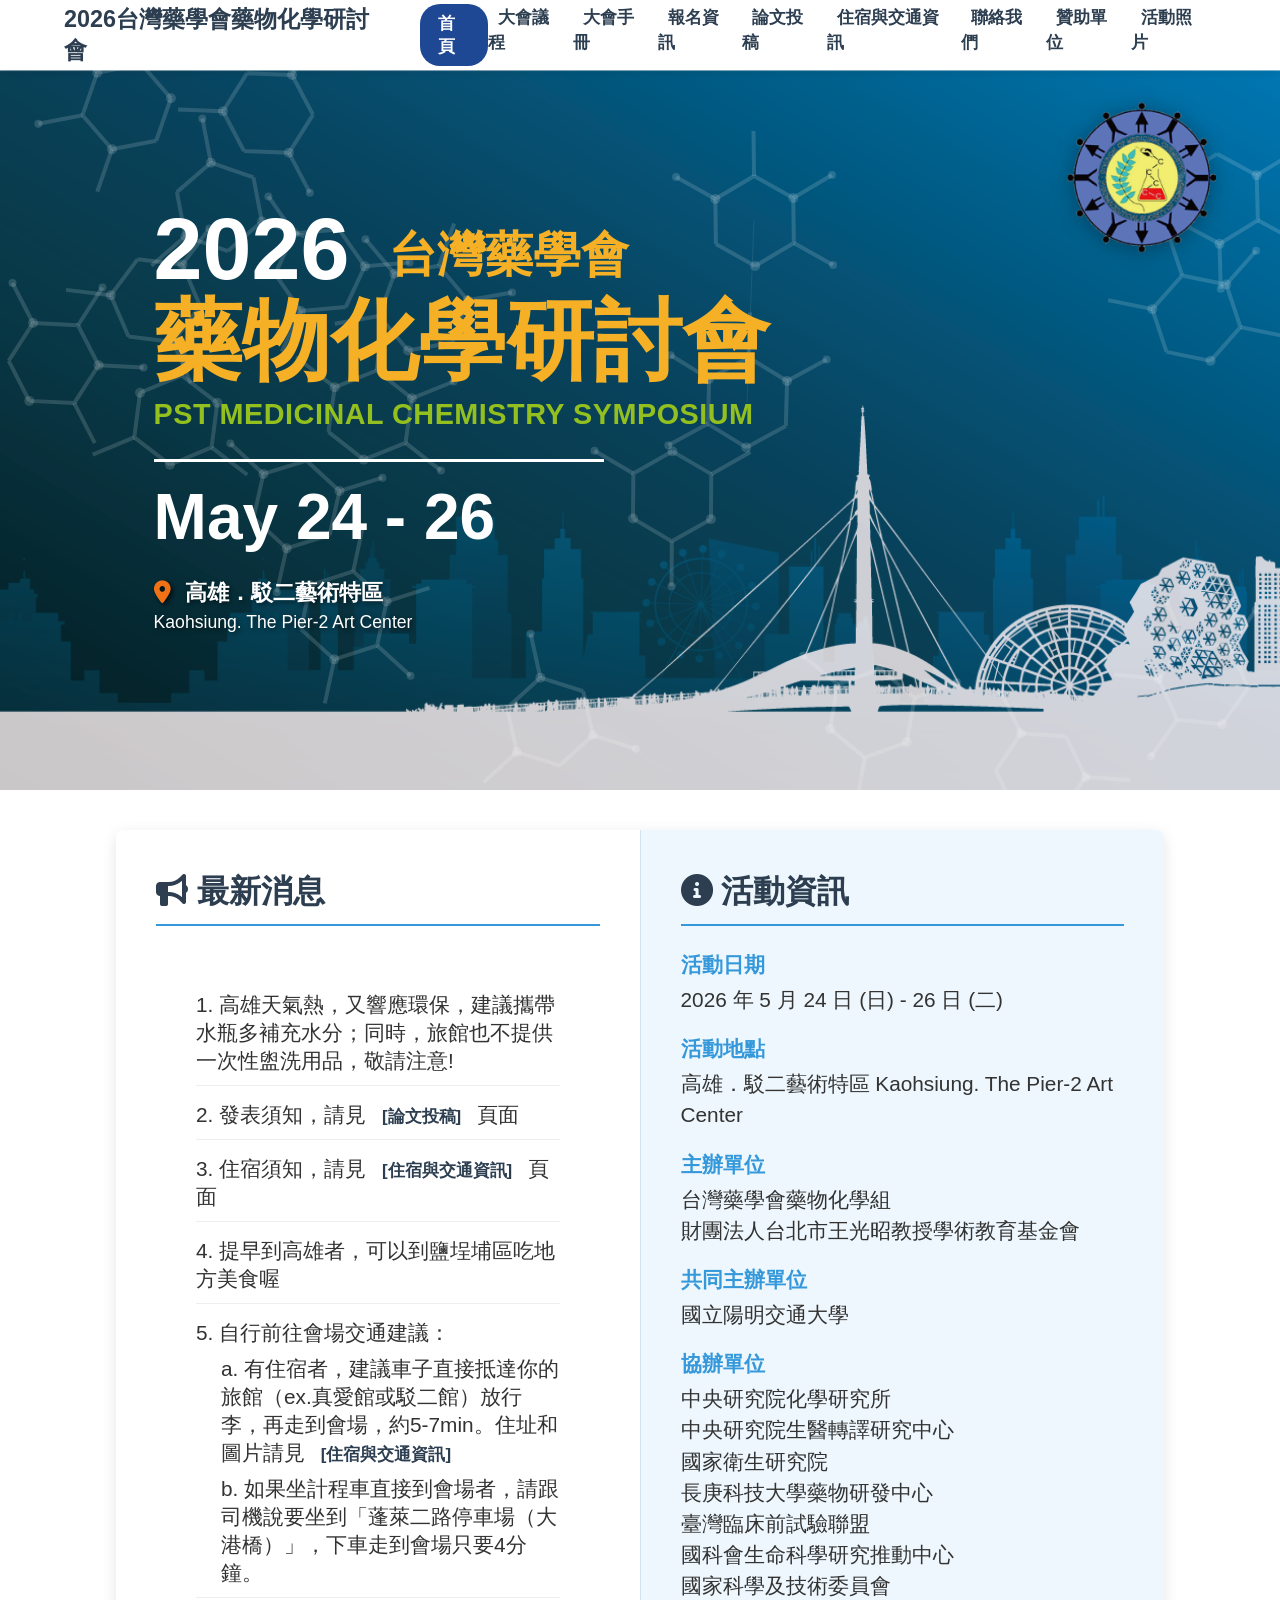
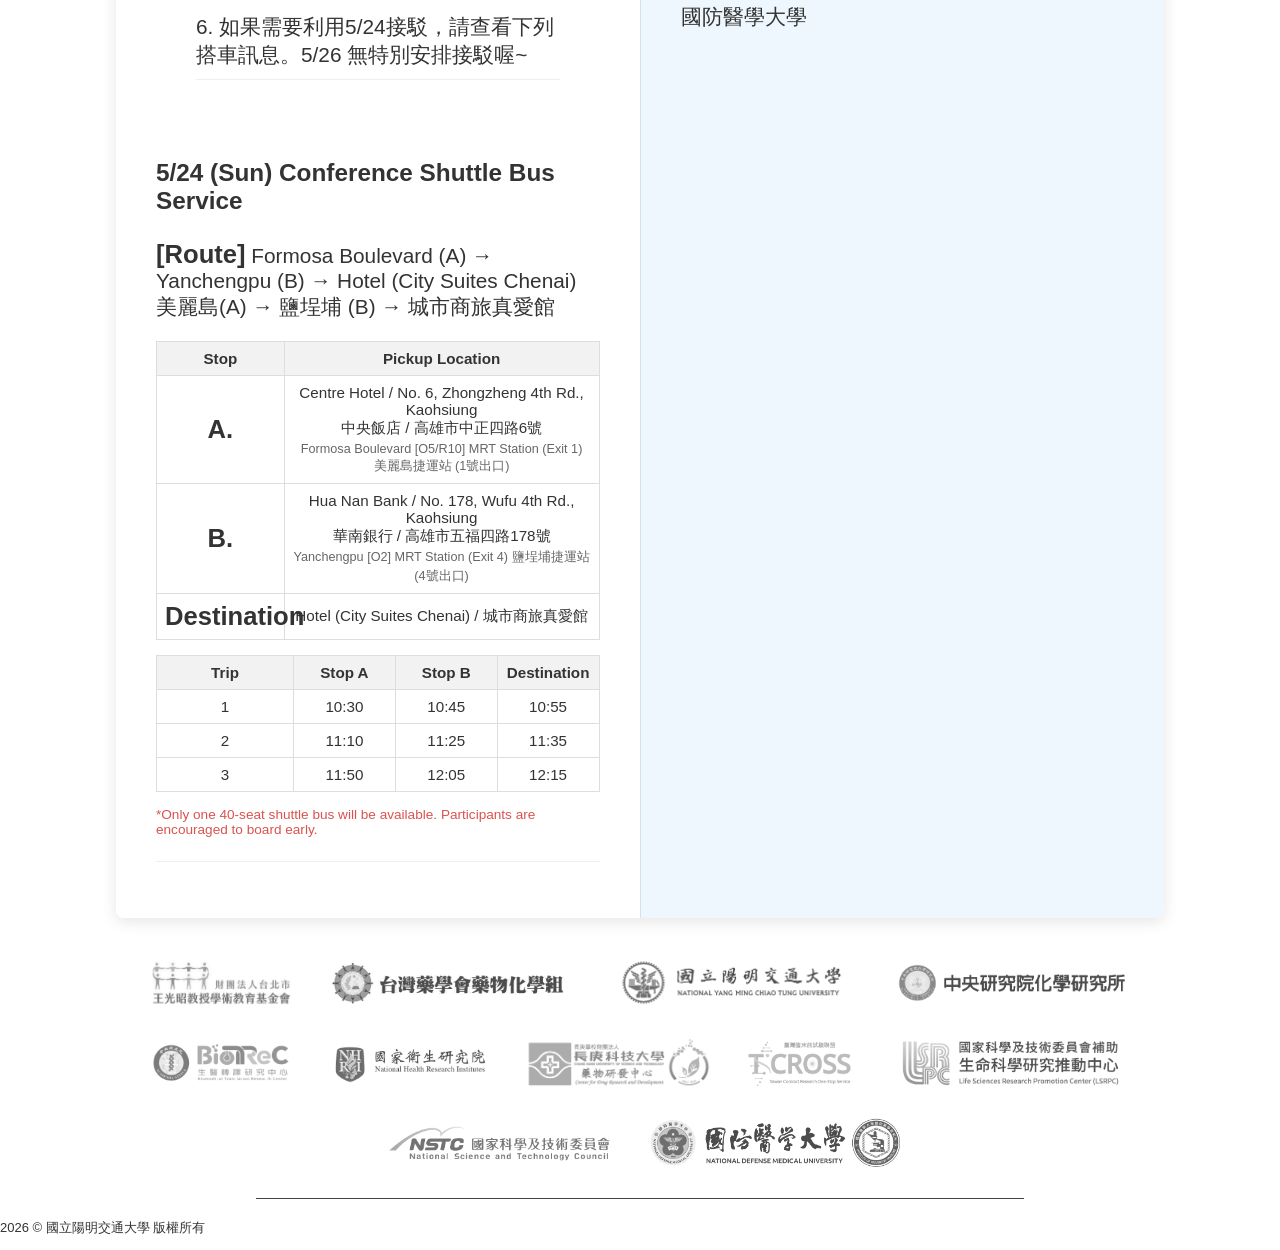
==== commit 17892751: "Update index.html" ====
--- a/index.html
+++ b/index.html
@@ -58,6 +58,7 @@
                 <li><a href="#" class="nav-link" data-target="Accommodation">住宿與交通資訊</a></li>
                 <li><a href="#" class="nav-link" data-target="contact">聯絡我們</a></li>
                 <li><a href="#" class="nav-link" data-target="Sponsor">贊助單位</a></li>
+                <li><a href="#" class="nav-link" data-target="photo">活動照片</a></li>
             </ul>
         </div>
     </nav>
@@ -71,7 +72,7 @@
     
     <div class="hero-content">
         <h1 class="main-title">
-            <span class="year">2026</span> 
+            <span class="year">2026</span>
             <span class="org">台灣藥學會</span><br>
             <span class="subject">藥物化學研討會</span>
         </h1>
@@ -79,7 +80,7 @@
         <div class="divider"></div>
         <p class="date">May 24 - 26</p>
         <p class="location">
-            <i class="fas fa-map-marker-alt"></i> 
+            <i class="fas fa-map-marker-alt"></i>
             高雄．駁二藝術特區<br>
             <span>Kaohsiung. The Pier-2 Art Center</span>
         </p>
@@ -93,7 +94,7 @@
             <h2><i class="fas fa-bullhorn"></i> 最新消息</h2>
             <ul class="news-list">
                 <div class="home-column news-section">
-  
+ 
   <ul class="news-list">
     <li class="news-item">
       1. 高雄天氣熱，又響應環保，建議攜帶水瓶多補充水分；同時，旅館也不提供一次性盥洗用品，敬請注意!
@@ -558,7 +559,7 @@
                 <strong>投稿類別及要求：</strong>
                 <ul>
                     <li>口頭論文報告 (OP) ：<a style="color: #d9534f">以15分鐘為限</a>；4/17前繳交論文摘要 (Word 格式) 及報告投影片 (PDF 格式)</li>
-                    <li>壁報論文發表 (PP)：報名者需同時參加短講<a style="color: #d9534f">(Rapid fire)</a>報告；<a style="color: #d9534f">(Rapid fire)</a>報告；<a style="color: #d9534f">以三張投影片 (含 title slide)、並以兩分鐘為限。</a>4/17前繳交論文摘要 (Word 格式) 及報告投影片 (PDF 格式)；壁報論文格式為直式：寬 90 cm ，高 120 cm，由報名者自行列印。</li>
+                    <li>壁報論文發表 (PP)：報名者需同時增加短講<a style="color: #d9534f">(Rapid fire)</a>報告；<a style="color: #d9534f">(Rapid fire)</a>報告；<a style="color: #d9534f">以三張投影片 (含 title slide)、並以兩分鐘為限。</a>4/17前繳交論文摘要 (Word 格式) 及報告投影片 (PDF 格式)；壁報論文格式為直式：寬 90 cm ，高 120 cm，由報名者自行列印。</li>
                     <li>同一位報名者可同時投稿口頭與壁報發表，但須以不同論文題目分別投稿，並請分成兩封信件寄送 (各自附上對應檔案)，以利彙整作業。</li>
                 </ul>
             </div>
@@ -569,7 +570,7 @@
                     <li>本次研討會預計開放 12 位口頭論文報告</li>
                     <li>口頭或是壁報論文以第一作者發表完成且為學生身分者，將由大會補助報名費每名 1,500 元， 憑報名費收據於大會閉幕後進行現場退費。</li>
                     <li>財團法人台北市王光昭教授學術教育基金會補助以下項目：<br>
-                    o   口頭報告論文優勝前三名，將頒發獎金及獎狀；佳作數名，頒發獎狀。另擇優薦選，補助補助參加國際研討會 (ACS)。<br>
+                    o   口頭報告論文優勝前三名，將頒發獎金及獎狀；佳作數名，頒發獎狀。另擇優薦選，補助補助辦理參加國際研討會 (ACS)。<br>
                     o   壁報論文 (須參加 Rapid fire)，將依碩博士班及博士後進行分組，前三名頒發獎金及獎狀；佳作數名，頒發獎狀。<br>
                     o   鼓勵大學部學生專題，前三名將頒發獎金及獎狀。</li>
                     <li>頒獎時，獲獎人需在場領取獎狀及獎金。未出席者，將取消獎金，僅提供獎狀。 </li>
@@ -589,7 +590,7 @@
         <section id="contact" class="page-content">
             <li class="news-item">
                     <h3>聯絡我們</h3>
-                    <p><b>報名、投稿事宜 :</b> 國立陽明交通大學藥學系 蘇溶真老師<br>   
+                    <p><b>報名、投稿事宜 :</b> 國立陽明交通大學藥學系 蘇溶真老師<br>  
                          E-mail: jcsu@nycu.edu.tw
                     </p>
                     <p><b>贊助事宜 :</b> 中央研究院化學所 徐祥恩博士<br>
@@ -628,7 +629,7 @@
             </div>
 
 <div class="venue-detail-container" style="margin-top: 40px;">
-    
+   
     <div class="info-block" style="text-align: center; background: #f8f9fa; padding: 25px; border-radius: 12px;">
         <h3 style="margin-top: 0;">🏙️ 高雄介紹 Kaohsiung Guide</h3>
         <div class="guide-links" style="display: flex; flex-wrap: wrap; justify-content: center; gap: 15px; margin-top: 15px;">
@@ -645,7 +646,7 @@
     </div>
 
     <div class="transport-grid" style="display: grid; grid-template-columns: repeat(auto-fit, minmax(300px, 1fr)); gap: 20px; margin-top: 20px;">
-        
+       
         <div class="info-block">
             <h2>✧ 大眾運輸 Public Transport</h2>
             <p><strong>🚄 高鐵 (HSR) / 🚂 台鐵 (TRA)/ 🚇 捷運 (Metro)</strong></p>
@@ -852,6 +853,24 @@
     </div>
 </div>
         </section>
+
+        <!-- 這裡新增了「活動照片」的分頁 -->
+        <section id="photo" class="page-content">
+            <div class="registration-container">
+                <h2 class="section-title" style="text-align: center;">活動照片 Gallery</h2>
+                <div class="info-content" style="text-align: center; padding: 40px 15px;">
+                    <div class="info-block" style="background: #f8f9fa; padding: 30px; border-radius: 12px; border: 1px solid #e2e8f0; display: inline-block; max-width: 600px; margin: 0 auto; width: 100%;">
+                        <i class="fas fa-images" style="font-size: 3rem; color: #2c3e50; margin-bottom: 20px;"></i>
+                        <h3 style="margin-top: 0; color: #2c3e50;">2026 研討會活動照片</h3>
+                        <p style="margin-bottom: 25px;">本屆研討會之精采活動現場照片，已上傳至大會專屬 Google 雲端硬碟。歡迎與會來賓點擊下方按鈕前往瀏覽與下載。</p>
+                        <a href="https://drive.google.com/drive/folders/1C5RK8SwSkwbCvl_y49UPcELcuJ1ZqhtS" target="_blank" class="guide-btn" style="display: inline-block; padding: 12px 25px; background: #3498db; color: #fff; text-decoration: none; border-radius: 8px; font-weight: bold; font-size: 1.1rem; border: none; cursor: pointer;">
+                            <i class="fab fa-google-drive"></i> 前往活動照片雲端硬碟
+                        </a>
+                    </div>
+                </div>
+            </div>
+        </section>
+
         <section id="Sponsor" class="page-content" style="margin-bottom: 100px;">
             <h2>贊助單位</h2>
             <div class="sponsor-item2"><a href="https://www.km3.com.tw/" target="_blank"><img src="logo17.png" alt="KM3"></a><a href="https://www.orderble.com/?srsltid=AfmBOoquVgeF3P9Zw865N-oleYClEHNNYC5iAvIAtaA9nFFTVqXx9UQt" target="_blank"><img src="logo25.jpg" alt="歐德寶"></a><a href="https://ymctaiwan.com/" target="_blank"><img src="logo13.png" alt="YMC"></a><a href="" target="_blank"><img src="logo22.png" alt="ACADEMAB"></a><a href="https://www.uawoodstudio.com/" target="_blank"><img src="logo23.png" alt="UN"></a></div>
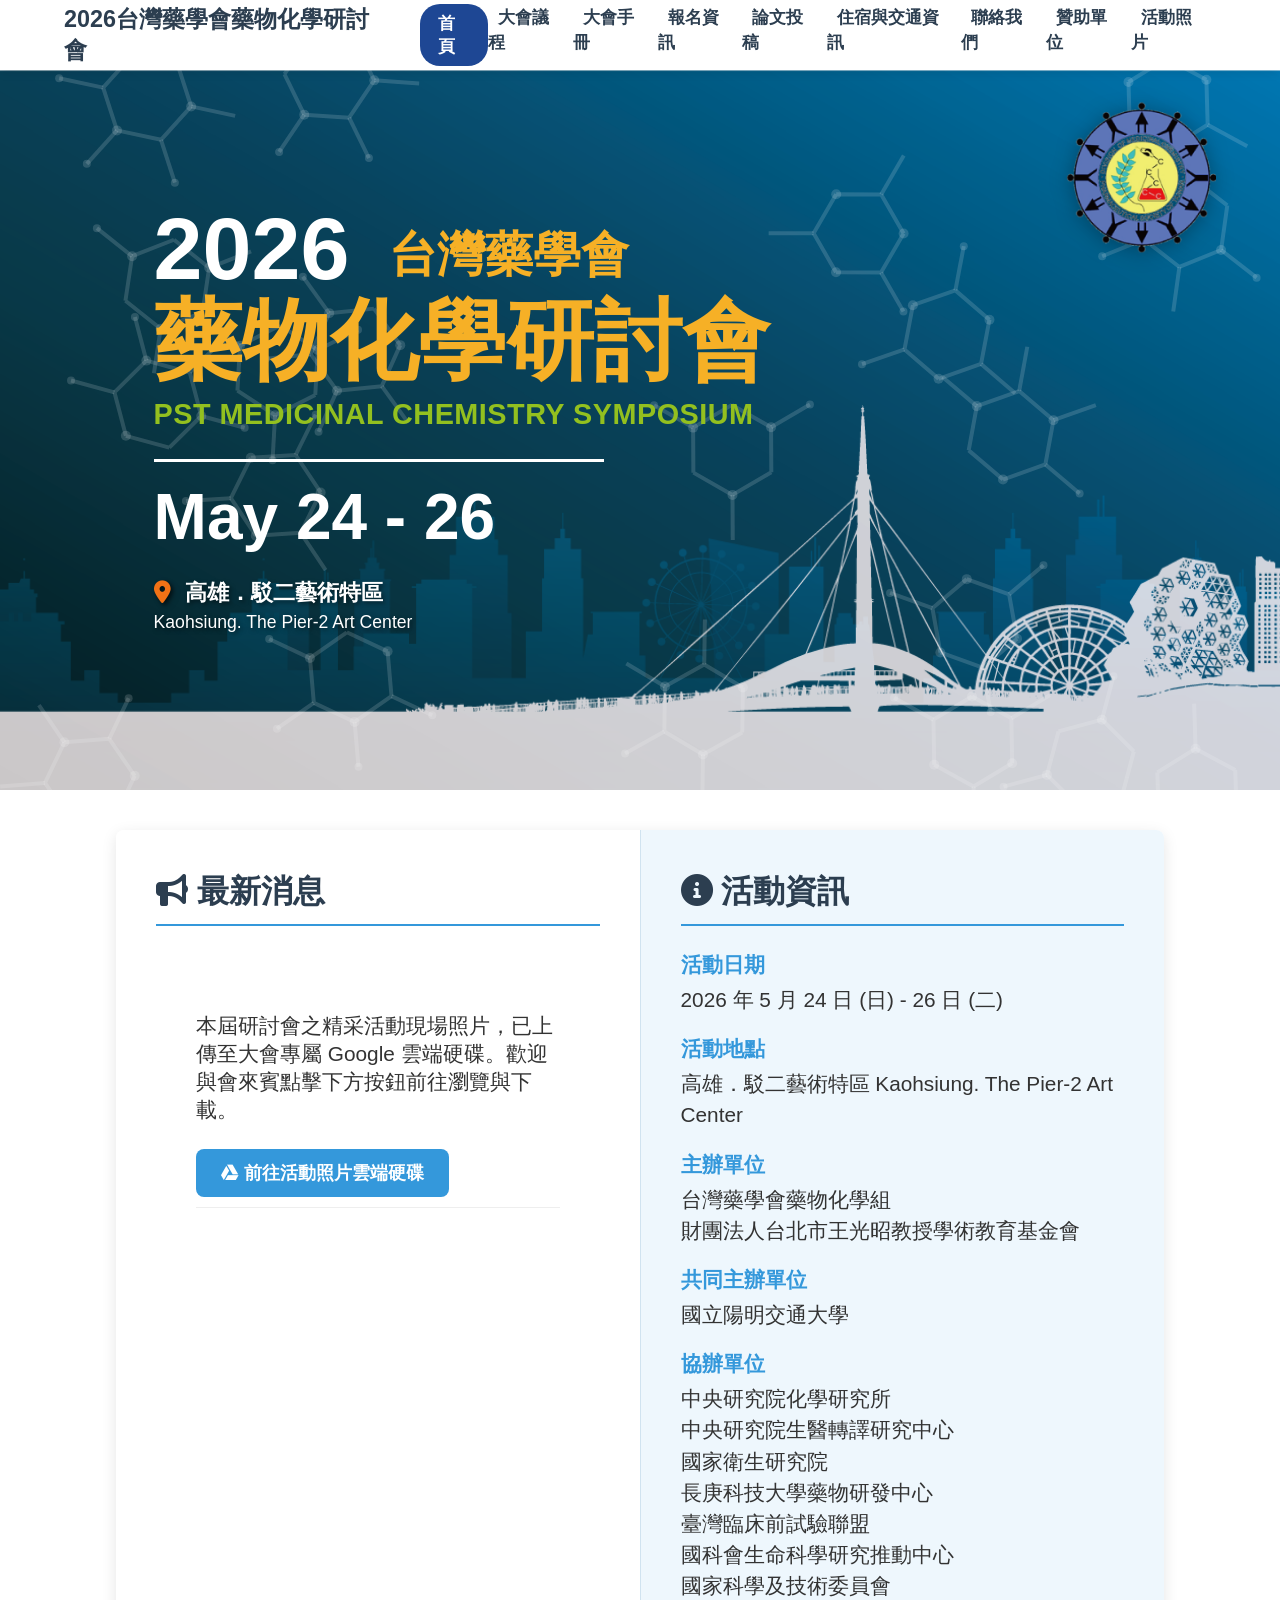
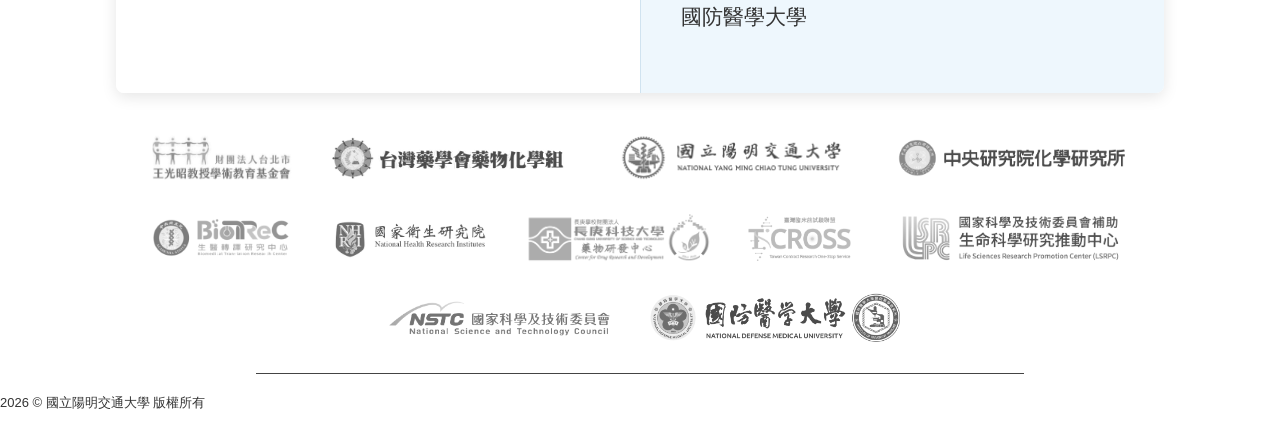
==== commit 1a360605: "Update index.html" ====
--- a/index.html
+++ b/index.html
@@ -97,95 +97,13 @@
  
   <ul class="news-list">
     <li class="news-item">
-      1. 高雄天氣熱，又響應環保，建議攜帶水瓶多補充水分；同時，旅館也不提供一次性盥洗用品，敬請注意!
-    </li>
-    
-    <li class="news-item">
-      2. 發表須知，請見 <a class="nav-link" href="#" data-target="submission">[論文投稿]</a> 頁面
-    </li>
-    
-    <li class="news-item">
-      3. 住宿須知，請見 <a class="nav-link" href="#" data-target="Accommodation">[住宿與交通資訊]</a> 頁面
-    </li>
-    
-    <li class="news-item">
-      4. 提早到高雄者，可以到鹽埕埔區吃地方美食喔
-    </li>
-    
-    <li class="news-item">
-      5. 自行前往會場交通建議：
-      <!-- 針對 a、b 加上微調縮排，使其層次乾淨 -->
-      <ul style="list-style-type: none; padding-left: 25px; margin-top: 8px;">
-        <li style="margin-bottom: 8px;">a. 有住宿者，建議車子直接抵達你的旅館（ex.真愛館或駁二館）放行李，再走到會場，約5-7min。住址和圖片請見 <a class="nav-link" href="#" data-target="Accommodation">[住宿與交通資訊]</a></li>
-        <li>b. 如果坐計程車直接到會場者，請跟司機說要坐到「蓬萊二路停車場（大港橋）」，下車走到會場只要4分鐘。</li>
-      </ul>
-    </li>
-    
-    <li class="news-item">
-      6. 如果需要利用5/24接駁，請查看下列搭車訊息。5/26 無特別安排接駁喔~
+        <p style="margin-bottom: 25px;">本屆研討會之精采活動現場照片，已上傳至大會專屬 Google 雲端硬碟。歡迎與會來賓點擊下方按鈕前往瀏覽與下載。</p>
+      <a href="https://drive.google.com/drive/folders/1C5RK8SwSkwbCvl_y49UPcELcuJ1ZqhtS" target="_blank" class="guide-btn" style="display: inline-block; padding: 12px 25px; background: #3498db; color: #fff; text-decoration: none; border-radius: 8px; font-weight: bold; font-size: 1.1rem; border: none; cursor: pointer;">
+                            <i class="fab fa-google-drive"></i> 前往活動照片雲端硬碟
+                        </a>
     </li>
   </ul>
 </div>
-                <li class="news-item" style="margin-top: 20px;">
-                    <h3>5/24 (Sun) Conference Shuttle Bus Service</h3>
-                    <p><strong>[Route]</strong> Formosa Boulevard (A) &rarr; Yanchengpu (B) &rarr; Hotel (City Suites Chenai)<br>
-                    美麗島(A) &rarr; 鹽埕埔 (B) &rarr; 城市商旅真愛館</p>
-                    
-                    <table class="custom-table" style="margin: 15px 0; width: 100%; font-size: 0.95rem;">
-                        <thead>
-                            <tr>
-                                <th style="width: 25%;">Stop</th>
-                                <th>Pickup Location</th>
-                            </tr>
-                        </thead>
-                        <tbody>
-                            <tr>
-                                <td><strong>A.</strong></td>
-                                <td>Centre Hotel / No. 6, Zhongzheng 4th Rd., Kaohsiung<br>中央飯店 / 高雄市中正四路6號<br><small style="color: #666;">Formosa Boulevard [O5/R10] MRT Station (Exit 1) 美麗島捷運站 (1號出口)</small></td>
-                            </tr>
-                            <tr>
-                                <td><strong>B.</strong></td>
-                                <td>Hua Nan Bank / No. 178, Wufu 4th Rd., Kaohsiung<br>華南銀行 / 高雄市五福四路178號<br><small style="color: #666;">Yanchengpu [O2] MRT Station (Exit 4) 鹽埕埔捷運站 (4號出口)</small></td>
-                            </tr>
-                            <tr>
-                                <td><strong>Destination</strong></td>
-                                <td>Hotel (City Suites Chenai) / 城市商旅真愛館</td>
-                            </tr>
-                        </tbody>
-                    </table>
-
-                    <table class="custom-table" style="margin: 15px 0; width: 100%; text-align: center; font-size: 0.95rem;">
-                        <thead>
-                            <tr>
-                                <th>Trip</th>
-                                <th>Stop A</th>
-                                <th>Stop B</th>
-                                <th>Destination</th>
-                            </tr>
-                        </thead>
-                        <tbody>
-                            <tr>
-                                <td>1</td>
-                                <td>10:30</td>
-                                <td>10:45</td>
-                                <td>10:55</td>
-                            </tr>
-                            <tr>
-                                <td>2</td>
-                                <td>11:10</td>
-                                <td>11:25</td>
-                                <td>11:35</td>
-                            </tr>
-                            <tr>
-                                <td>3</td>
-                                <td>11:50</td>
-                                <td>12:05</td>
-                                <td>12:15</td>
-                            </tr>
-                        </tbody>
-                    </table>
-                    <p style="font-size: 0.85rem; color: #d9534f; margin-top: 5px;">*Only one 40-seat shuttle bus will be available. Participants are encouraged to board early.</p>
-                </li>
             </ul>
         </div>
 
